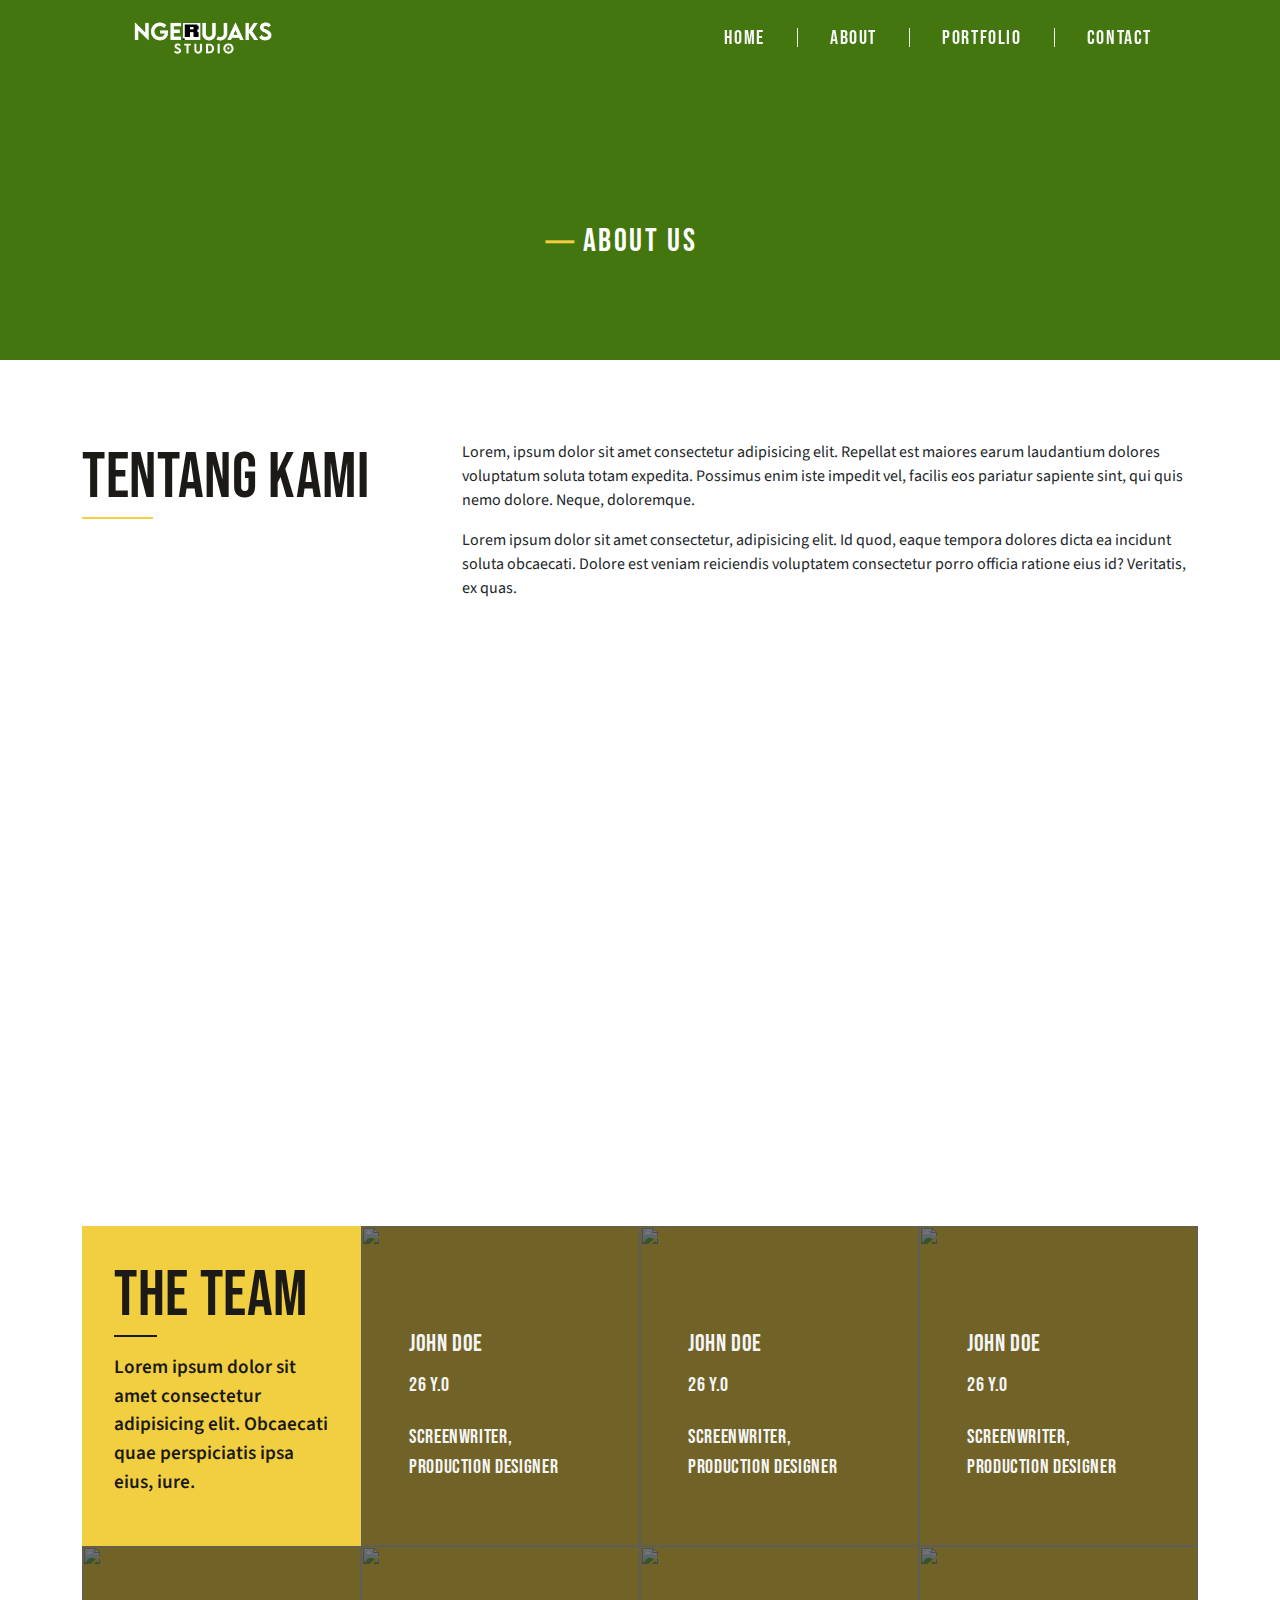
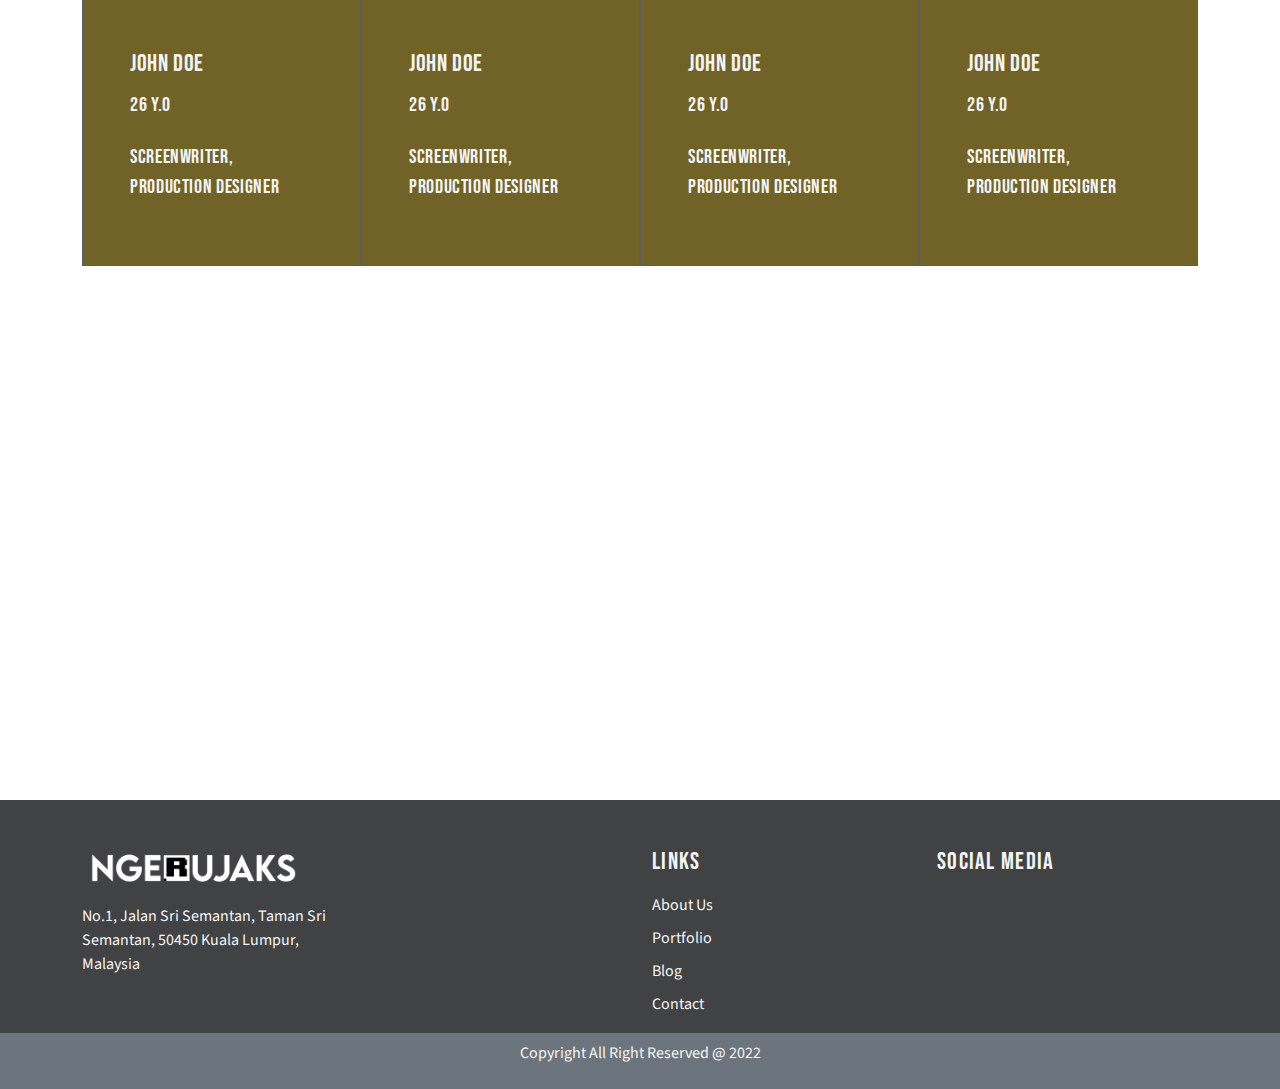
==== about.html @ 6cac967b "about HTML test" ====
<!doctype html>
<html lang="en">

<head>
  <!-- Required meta tags -->
  <meta charset="utf-8">
  <meta name="viewport" content="width=device-width, initial-scale=1">

  <!-- Bootstrap CSS -->
  <link rel="stylesheet" href="assets/library/bootstrap/css/bootstrap.min.css">

  <link rel="stylesheet" href="https://cdnjs.cloudflare.com/ajax/libs/font-awesome/6.1.1/css/all.min.css"
    integrity="sha512-KfkfwYDsLkIlwQp6LFnl8zNdLGxu9YAA1QvwINks4PhcElQSvqcyVLLD9aMhXd13uQjoXtEKNosOWaZqXgel0g=="
    crossorigin="anonymous" referrerpolicy="no-referrer" />

  <link rel="stylesheet" href="https://cdnjs.cloudflare.com/ajax/libs/animate.css/4.1.1/animate.min.css" />

  <link rel="stylesheet" href="assets/css/main.css">

  <title>About </title>
</head>

<body>

  <nav class="my-navbar">
    <div class="only-mobile"></div>
    <div class="brand">
      <a href="index.html">
        <img src="assets/img/ngrs-wide-w.png" alt="logo" class="brand-logo white-logo">
        <img src="assets/img/ngrs-wide-b.png" alt="logo" class="brand-logo black-logo">
      </a>
    </div>

    <ul class="nav-links" id="nav-links">
      <li class="nav-item active">
        <a href="index.html">Home</a>
      </li>
      <li class="divider"></li>
      <li class="nav-item">
        <a href="about.html">About</a>
      </li>
      <li class="divider"></li>
      <li class="nav-item">
        <a href="services.html">Portfolio</a>
      </li>
      <li class="divider"></li>
      <li class="nav-item">
        <a href="contact.html">Contact</a>
      </li>
    </ul>

    <a href="javascript:void()" class="toggle-btn" id="toggle-btn">
      <i class="fa-solid fa-bars"></i>
    </a>
  </nav>

  <header class="head"
    style="background-image: url('https://images.unsplash.com/photo-1603201667141-5a2d4c673378?ixlib=rb-1.2.1&ixid=MnwxMjA3fDB8MHxwaG90by1wYWdlfHx8fGVufDB8fHx8&auto=format&fit=crop&w=1496&q=80')">
    <div class="page-title">
      <h1>About us</h1>
    </div>
  </header>

  <main style="min-height: 200vh;">
    <section class="tentang martop-5">
      <div class="container">
        <div class="row">
          <div class="col-lg-4">
            <h2 class="section-title">
              Tentang Kami
            </h2>
          </div>
          <div class="col-lg-8">
            <div class="tentang-desc">
              <p>Lorem, ipsum dolor sit amet consectetur adipisicing elit. Repellat est maiores earum laudantium dolores
                voluptatum soluta totam expedita. Possimus enim iste impedit vel, facilis eos pariatur sapiente sint,
                qui
                quis nemo dolore. Neque, doloremque.</p>
              <p>Lorem ipsum dolor sit amet consectetur, adipisicing elit. Id quod, eaque tempora dolores dicta ea
                incidunt soluta obcaecati. Dolore est veniam reiciendis voluptatem consectetur porro officia ratione
                eius
                id? Veritatis, ex quas.</p>
            </div>
          </div>
        </div>
      </div>
    </section>

    <div class="img-divider"
      style="background-image: url('https://images.unsplash.com/photo-1600354026342-a96603baf9df?ixlib=rb-1.2.1&ixid=MnwxMjA3fDB8MHxwaG90by1wYWdlfHx8fGVufDB8fHx8&auto=format&fit=crop&w=1470&q=80');">
    </div>

    <section class="team">
      <div class="container">
        <div class="box-wrapper">
          <div class="single-box">
            <h2 class="section-title">
              The Team
            </h2>
            <div class="desc">
              <p>Lorem ipsum dolor sit amet consectetur adipisicing elit. Obcaecati quae perspiciatis ipsa eius, iure.
              </p>
            </div>
          </div>

          <div class="single-box">
            <img
              src="https://images.unsplash.com/photo-1506863530036-1efeddceb993?ixlib=rb-1.2.1&ixid=MnwxMjA3fDB8MHxwaG90by1wYWdlfHx8fGVufDB8fHx8&auto=format&fit=crop&w=1344&q=80"
              alt="" class="team-img">
            <div class="team-desc">
              <h3 class="team-name">
                John Doe
              </h3>
              <p class="age">
                26 Y.O
              </p>
              <p class="team-position">
                Screenwriter, Production Designer
              </p>
            </div>
          </div>
          <!--  -->
          <div class="single-box">
            <img
              src="https://images.unsplash.com/photo-1506863530036-1efeddceb993?ixlib=rb-1.2.1&ixid=MnwxMjA3fDB8MHxwaG90by1wYWdlfHx8fGVufDB8fHx8&auto=format&fit=crop&w=1344&q=80"
              alt="" class="team-img">
            <div class="team-desc">
              <h3 class="team-name">
                John Doe
              </h3>
              <p class="age">
                26 Y.O
              </p>
              <p class="team-position">
                Screenwriter, Production Designer
              </p>
            </div>
          </div>
          <!--  -->
          <div class="single-box">
            <img
              src="https://images.unsplash.com/photo-1506863530036-1efeddceb993?ixlib=rb-1.2.1&ixid=MnwxMjA3fDB8MHxwaG90by1wYWdlfHx8fGVufDB8fHx8&auto=format&fit=crop&w=1344&q=80"
              alt="" class="team-img">
            <div class="team-desc">
              <h3 class="team-name">
                John Doe
              </h3>
              <p class="age">
                26 Y.O
              </p>
              <p class="team-position">
                Screenwriter, Production Designer
              </p>
            </div>
          </div>
          <!--  -->
          <div class="single-box">
            <img
              src="https://images.unsplash.com/photo-1506863530036-1efeddceb993?ixlib=rb-1.2.1&ixid=MnwxMjA3fDB8MHxwaG90by1wYWdlfHx8fGVufDB8fHx8&auto=format&fit=crop&w=1344&q=80"
              alt="" class="team-img">
            <div class="team-desc">
              <h3 class="team-name">
                John Doe
              </h3>
              <p class="age">
                26 Y.O
              </p>
              <p class="team-position">
                Screenwriter, Production Designer
              </p>
            </div>
          </div>
          <!--  -->
          <div class="single-box">
            <img
              src="https://images.unsplash.com/photo-1506863530036-1efeddceb993?ixlib=rb-1.2.1&ixid=MnwxMjA3fDB8MHxwaG90by1wYWdlfHx8fGVufDB8fHx8&auto=format&fit=crop&w=1344&q=80"
              alt="" class="team-img">
            <div class="team-desc">
              <h3 class="team-name">
                John Doe
              </h3>
              <p class="age">
                26 Y.O
              </p>
              <p class="team-position">
                Screenwriter, Production Designer
              </p>
            </div>
          </div>
          <!--  -->
          <div class="single-box">
            <img
              src="https://images.unsplash.com/photo-1506863530036-1efeddceb993?ixlib=rb-1.2.1&ixid=MnwxMjA3fDB8MHxwaG90by1wYWdlfHx8fGVufDB8fHx8&auto=format&fit=crop&w=1344&q=80"
              alt="" class="team-img">
            <div class="team-desc">
              <h3 class="team-name">
                John Doe
              </h3>
              <p class="age">
                26 Y.O
              </p>
              <p class="team-position">
                Screenwriter, Production Designer
              </p>
            </div>
          </div>
          <!--  -->
          <div class="single-box">
            <img
              src="https://images.unsplash.com/photo-1506863530036-1efeddceb993?ixlib=rb-1.2.1&ixid=MnwxMjA3fDB8MHxwaG90by1wYWdlfHx8fGVufDB8fHx8&auto=format&fit=crop&w=1344&q=80"
              alt="" class="team-img">
            <div class="team-desc">
              <h3 class="team-name">
                John Doe
              </h3>
              <p class="age">
                26 Y.O
              </p>
              <p class="team-position">
                Screenwriter, Production Designer
              </p>
            </div>
          </div>
          <!--  -->

        </div>
      </div>
    </section>

  </main>

  <footer class="martop-10">
    <div class="container">
      <div class="row">
        <div class="col-lg-3">
          <div class="brand">
            <a href="javascript:void()">
              <img src="assets/img/logo-wide-w.png" alt="" class="brand-logo">
            </a>
            <div class="address">
              <p>
                <span>No.1, Jalan Sri Semantan,</span>
                <span>Taman Sri Semantan,</span>
                <span>50450 Kuala Lumpur,</span>
                <span>Malaysia</span>
              </p>
            </div>
          </div>
        </div>
        <div class="col-lg-3"></div>
        <div class="col-lg-3 my-5 my-md-3 my-lg-0">
          <h4 class="footer-title">
            LINKS
          </h4>
          <ul class="footer-list">
            <li>
              <a href="javascript:void()">
                About Us
              </a>
            </li>
            <li>
              <a href="javascript:void()">
                Portfolio
              </a>
            </li>
            <li>
              <a href="javascript:void()">
                Blog
              </a>
            </li>
            <li>
              <a href="javascript:void()">
                Contact
              </a>
            </li>
          </ul>
        </div>
        <div class="col-lg-3">
          <h4 class="footer-title">
            SOCIAL MEDIA
          </h4>
          <div class="sosmed-wrapper">
            <a href="javascript:void()">
              <i class="fa-brands fa-facebook-f"></i>
            </a>
            <a href="javascript:void()">
              <i class="fa-brands fa-twitter"></i>
            </a>
            <a href="javascript:void()">
              <i class="fa-brands fa-instagram"></i>
            </a>
            <a href="javascript:void()">
              <i class="fa-brands fa-youtube"></i>
            </a>
          </div>

        </div>
      </div>
    </div>
  </footer>
  <div class="d-flex justify-content-center align-items-center py-2 bg-secondary">
    <p class="text-center text-kayawhite">
      Copyright All Right Reserved @ 2022
    </p>
  </div>

  <script src="https://code.jquery.com/jquery-3.6.0.min.js"
    integrity="sha256-/xUj+3OJU5yExlq6GSYGSHk7tPXikynS7ogEvDej/m4=" crossorigin="anonymous"></script>

  <script src="assets/library/bootstrap/js/bootstrap.bundle.min.js"></script>


  <script src="assets/js/script.js"></script>

</body>

</html>
---- assets/css/main.css ----
@import url("https://fonts.googleapis.com/css2?family=Bebas+Neue&family=Source+Sans+Pro:wght@300;400;600&display=swap");
body {
  padding: 0;
  margin: 0;
  -webkit-box-sizing: border-box;
          box-sizing: border-box;
  font-family: 'Source Sans Pro', sans-serif;
  overflow-x: hidden;
}

nav.my-navbar {
  position: fixed;
  top: 0;
  left: 0;
  z-index: 99;
  display: -webkit-box;
  display: -ms-flexbox;
  display: flex;
  -webkit-box-pack: justify;
      -ms-flex-pack: justify;
          justify-content: space-between;
  -webkit-box-align: center;
      -ms-flex-align: center;
          align-items: center;
  height: 4.6875rem;
  width: 100%;
  -webkit-transition: all 0.5s ease-in-out;
  transition: all 0.5s ease-in-out;
  padding: 1rem 4rem;
}

@media only screen and (min-width: 1200px) {
  nav.my-navbar {
    padding: 1rem 8rem;
  }
}

@media screen and (max-width: 768px) {
  nav.my-navbar {
    padding: 1rem 1rem;
  }
}

nav.my-navbar a {
  font-family: "Bebas Neue", cursive;
  text-decoration: none;
}

nav.my-navbar .only-mobile {
  display: none;
}

@media screen and (max-width: 768px) {
  nav.my-navbar .only-mobile {
    display: block;
    width: 10%;
    height: 100%;
  }
}

nav.my-navbar .brand {
  height: 2.5rem;
  width: 30%;
}

nav.my-navbar .brand .black-logo {
  display: none;
}

nav.my-navbar .brand .white-logo {
  display: block;
}

@media screen and (max-width: 768px) {
  nav.my-navbar .brand {
    height: 2rem;
    width: 80%;
  }
  nav.my-navbar .brand img {
    margin: 0 auto;
  }
}

nav.my-navbar .brand img {
  text-align: center;
  height: 100%;
}

nav.my-navbar .nav-links {
  margin-top: 1rem;
  width: 70%;
  height: 2.5rem;
  display: -webkit-box;
  display: -ms-flexbox;
  display: flex;
  -webkit-box-pack: end;
      -ms-flex-pack: end;
          justify-content: flex-end;
  -webkit-box-align: center;
      -ms-flex-align: center;
          align-items: center;
  gap: 2rem;
  font-size: 1.25rem;
  letter-spacing: .1rem;
  -webkit-transition: all 0.3s ease-in-out;
  transition: all 0.3s ease-in-out;
}

@media screen and (max-width: 768px) {
  nav.my-navbar .nav-links {
    margin-top: 0;
    position: absolute;
    top: 4.6875rem;
    right: -100%;
    width: 100%;
    height: calc(100vh - 4.6875rem);
    -webkit-box-orient: vertical;
    -webkit-box-direction: normal;
        -ms-flex-direction: column;
            flex-direction: column;
    -webkit-box-pack: center;
        -ms-flex-pack: center;
            justify-content: center;
    gap: 4rem;
  }
  nav.my-navbar .nav-links li.divider {
    display: none;
  }
}

@media only screen and (max-width: 768px) and (orientation: landscape) {
  nav.my-navbar .nav-links {
    -webkit-box-pack: center;
        -ms-flex-pack: center;
            justify-content: center;
    gap: .2rem;
  }
}

nav.my-navbar .nav-links li {
  list-style: none;
}

nav.my-navbar .nav-links li.divider {
  height: 1.2rem;
  width: 1.2px;
  background-color: #F5F5F5;
  vertical-align: middle;
}

nav.my-navbar .nav-links .nav-item {
  position: relative;
}

nav.my-navbar .nav-links .nav-item a {
  text-transform: uppercase;
  color: #F5F5F5;
}

nav.my-navbar .nav-links.show-links {
  right: 0;
  background: rgba(255, 255, 255, 0.5);
  background-blend-mode: soft-light;
  -webkit-backdrop-filter: blur(80px);
          backdrop-filter: blur(80px);
  /* Note: backdrop-filter has minimal browser support */
  border-radius: 1rem;
}

nav.my-navbar .nav-links.show-links .nav-item a {
  color: #1B1A17;
}

nav.my-navbar .toggle-btn {
  width: 10%;
  font-size: 1rem;
  color: #F5F5F5;
  display: none;
}

@media screen and (max-width: 768px) {
  nav.my-navbar .toggle-btn {
    display: block;
  }
}

nav.my-navbar.sticky {
  background: #F5F5F5;
  padding: 1rem 6rem;
}

nav.my-navbar.sticky .brand .white-logo {
  display: none;
}

nav.my-navbar.sticky .brand .black-logo {
  display: block;
}

@media only screen and (min-width: 1200px) {
  nav.my-navbar.sticky {
    padding: 1rem 10rem;
  }
}

@media screen and (max-width: 768px) {
  nav.my-navbar.sticky {
    padding: 1rem 1.2rem;
  }
}

nav.my-navbar.sticky .nav-links li.divider {
  background-color: #404244;
}

nav.my-navbar.sticky .nav-links .nav-item a {
  color: #1B1A17;
}

nav.my-navbar.sticky .nav-links.show-links {
  background: #404244;
  border-radius: 0;
}

nav.my-navbar.sticky .nav-links.show-links .nav-item a {
  color: #F5F5F5;
}

nav.my-navbar.sticky .toggle-btn {
  color: #1B1A17;
}

.blank-button {
  color: #F5F5F5;
  text-decoration: none;
  border: 1px solid #F5F5F5;
  padding: .5rem 1rem;
  font-family: "Bebas Neue", cursive;
  letter-spacing: 0.06em;
  -webkit-transition: all 0.3s ease-in-out;
  transition: all 0.3s ease-in-out;
}

@media only screen and (min-width: 768px) {
  .blank-button {
    font-size: 1.3rem;
    padding: .5rem 1.5rem;
  }
}

@media only screen and (min-width: 1200px) {
  .blank-button {
    font-size: 1.5rem;
    padding: .75rem 2rem;
  }
}

.blank-button:hover {
  color: #1B1A17;
  border: 1px solid #F2CF40;
  background: #F2CF40;
}

.section-title {
  font-family: "Bebas Neue", cursive;
  font-size: 2.1rem;
  color: #1B1A17;
  letter-spacing: 0.01em;
  text-transform: uppercase;
  margin-bottom: 2rem;
}

@media only screen and (min-width: 768px) {
  .section-title {
    font-size: 3rem;
    margin-bottom: 3rem;
  }
}

@media only screen and (min-width: 1200px) {
  .section-title {
    font-size: 4rem;
    margin-bottom: 4rem;
  }
}

.section-title::after {
  content: '';
  display: block;
  width: calc(100% * 0.2);
  height: 2px;
  background: #F2CF40;
}

.form-group .form-control,
.form-group .form-select {
  border-radius: 0;
}

.form-group .form-select:focus,
.form-group .form-control:focus {
  border-color: rgba(242, 207, 64, 0.7);
  -webkit-box-shadow: 0 0 0 0.2rem rgba(242, 207, 64, 0.25);
          box-shadow: 0 0 0 0.2rem rgba(242, 207, 64, 0.25);
}

.form-group label {
  font-family: 'Source Sans Pro';
  font-style: normal;
  font-weight: 700;
  font-size: 16px;
  line-height: 20px;
  color: #1B1A17;
}

.main-button {
  color: #1B1A17;
  text-decoration: none;
  border: 0;
  padding: .5rem 1rem;
  font-family: "Bebas Neue", cursive;
  letter-spacing: 0.06em;
  background: #F2CF40;
  -webkit-transition: all 0.3s ease-in-out;
  transition: all 0.3s ease-in-out;
}

@media only screen and (min-width: 768px) {
  .main-button {
    font-size: 1.3rem;
    padding: .5rem 1.5rem;
  }
}

@media only screen and (min-width: 1200px) {
  .main-button {
    font-size: 1.5rem;
    padding: .75rem 2rem;
  }
}

.main-button:hover {
  color: #F2CF40;
  background: #404244;
}

footer {
  background: #404244;
  padding: 1.5rem .5rem 1.5rem .5rem;
  color: #F5F5F5;
}

@media only screen and (min-width: 768px) {
  footer {
    padding: 3rem 1rem 0 1rem;
  }
}

footer .brand img {
  height: 2.5rem;
}

footer .address {
  margin-top: 1rem;
}

footer .footer-title {
  font-family: "Bebas Neue", cursive;
  letter-spacing: .08rem;
  font-size: 1.5rem;
  margin-bottom: 1rem;
}

footer .footer-list {
  padding: 0;
}

footer .footer-list li {
  list-style: none;
  margin-bottom: .5rem;
}

footer .footer-list li a {
  color: #F5F5F5;
  text-decoration: none;
}

footer .footer-list li a:hover {
  color: #F2CF40;
}

footer .footer-list li a:hover::after {
  opacity: 1;
}

footer .footer-list li a::after {
  content: '';
  display: block;
  width: 1rem;
  height: 1px;
  background: #F5F5F5;
  opacity: 0;
}

footer .sosmed-wrapper {
  display: -webkit-box;
  display: -ms-flexbox;
  display: flex;
  -webkit-box-pack: justify;
      -ms-flex-pack: justify;
          justify-content: space-between;
  width: 50%;
  font-size: 1.125rem;
}

@media only screen and (min-width: 768px) {
  footer .sosmed-wrapper {
    font-size: 1.5rem;
  }
}

footer .sosmed-wrapper a {
  color: #F5F5F5;
}

.text-kayawhite {
  color: #F5F5F5;
}

.delay1s {
  -webkit-animation-delay: 1s;
          animation-delay: 1s;
}

.delay-animation-title {
  -webkit-animation-delay: 1s;
          animation-delay: 1s;
}

.delay-animation-sub-title {
  -webkit-animation-delay: 1.8s;
          animation-delay: 1.8s;
}

.delay-animation-desc {
  -webkit-animation-delay: 1.8s;
          animation-delay: 1.8s;
}

.delay-animation-btn {
  -webkit-animation-delay: 1.8s;
          animation-delay: 1.8s;
}

.martop-1 {
  margin-top: 1rem;
}

.martop-5 {
  margin-top: 5rem;
}

.martop-10 {
  margin-top: 10rem;
}

header.home {
  height: 100vh;
  width: 100%;
}

header.home .owl-carousel {
  height: 100vh;
  width: 100%;
}

header.home .owl-carousel .item {
  height: 100vh;
  width: 100%;
}

header.home .owl-carousel .item .content {
  height: 100%;
  width: 100%;
}

header.home .owl-carousel .item .content img {
  height: 100%;
  width: 100%;
  -o-object-fit: cover;
     object-fit: cover;
  -o-object-position: center;
     object-position: center;
  position: absolute;
  top: 0;
  left: 0;
  z-index: 1;
}

header.home .owl-carousel .item .content .overlay {
  height: 100%;
  width: 100%;
  background-color: rgba(0, 0, 0, 0.6);
  position: absolute;
  top: 0;
  left: 0;
  z-index: 2;
}

header.home .owl-carousel .item .content .content-inner {
  position: relative;
  z-index: 3;
  color: #F5F5F5;
  height: 100%;
  width: 100%;
  display: -webkit-box;
  display: -ms-flexbox;
  display: flex;
  -webkit-box-orient: vertical;
  -webkit-box-direction: normal;
      -ms-flex-direction: column;
          flex-direction: column;
  -webkit-box-pack: center;
      -ms-flex-pack: center;
          justify-content: center;
  padding: 0 1rem;
}

header.home .owl-carousel .item .content .content-inner .title,
header.home .owl-carousel .item .content .content-inner .sub-title {
  font-family: "Bebas Neue", cursive;
  font-style: normal;
  font-weight: 400;
}

header.home .owl-carousel .item .content .content-inner .title {
  font-size: 1.6rem;
  /* identical to box height */
  letter-spacing: 0.04em;
}

header.home .owl-carousel .item .content .content-inner .sub-title {
  margin-top: .5rem;
  font-size: 1.2rem;
  letter-spacing: 0.08em;
}

header.home .owl-carousel .item .content .content-inner .desc {
  margin-top: .5rem;
  font-size: .8rem;
}

header.home .owl-carousel .item .content .content-inner .btn-wrapper {
  margin-top: 2rem;
}

main section.latest-work .grid-container {
  display: -ms-grid;
  display: grid;
}

main section.latest-work .grid-container .grid-item {
  width: 100%;
  height: 60vh;
  background: #404244;
  position: relative;
  overflow: hidden;
}

main section.latest-work .grid-container .grid-item .bg-item {
  height: 100%;
  width: 100%;
  -o-object-fit: cover;
     object-fit: cover;
  -o-object-position: center;
     object-position: center;
  -webkit-transition: all 0.5s ease-in-out;
  transition: all 0.5s ease-in-out;
}

main section.latest-work .grid-container .grid-item .item-desc {
  position: absolute;
  top: 0;
  left: 0;
  height: 100%;
  width: 100%;
  background-color: rgba(0, 0, 0, 0.6);
  color: #F5F5F5;
  display: -webkit-box;
  display: -ms-flexbox;
  display: flex;
  -webkit-box-orient: vertical;
  -webkit-box-direction: normal;
      -ms-flex-direction: column;
          flex-direction: column;
  -webkit-box-pack: center;
      -ms-flex-pack: center;
          justify-content: center;
  -webkit-box-align: center;
      -ms-flex-align: center;
          align-items: center;
  opacity: 0;
  -webkit-transition: all 0.3s ease-in-out;
  transition: all 0.3s ease-in-out;
}

main section.latest-work .grid-container .grid-item .item-desc .title {
  font-family: "Bebas Neue", cursive;
  letter-spacing: 0.06em;
  font-size: 2rem;
}

main section.latest-work .grid-container .grid-item .item-desc .sub-title {
  margin-top: .5rem;
  font-size: 1.5rem;
}

main section.latest-work .grid-container .grid-item .item-desc .btn-wrapper {
  margin-top: 2rem;
}

main section.latest-work .grid-container .grid-item:hover .bg-item {
  -webkit-transform: scale(1.1);
          transform: scale(1.1);
}

main section.latest-work .grid-container .grid-item:hover .item-desc {
  opacity: 1;
}

main section.contact-us {
  position: relative;
  padding-top: 4rem;
  padding-bottom: 4rem;
}

main section.contact-us::before {
  content: '';
  position: absolute;
  top: 0;
  right: 0;
  width: 20%;
  height: 100%;
  background-color: #F2CF40;
  z-index: -1;
}

main section.contact-us .contact-form,
main section.contact-us .contact-info {
  border-radius: .5rem;
  padding: .5rem;
  height: 100%;
}

main section.contact-us .contact-form {
  border: 1px solid #1B1A17;
  background: rgba(245, 245, 245, 0.2);
  -webkit-backdrop-filter: blur(20px);
          backdrop-filter: blur(20px);
}

main section.contact-us .contact-info {
  background: #404244;
  color: #F5F5F5;
  display: -webkit-box;
  display: -ms-flexbox;
  display: flex;
  -webkit-box-orient: vertical;
  -webkit-box-direction: normal;
      -ms-flex-direction: column;
          flex-direction: column;
  -webkit-box-pack: justify;
      -ms-flex-pack: justify;
          justify-content: space-between;
  -webkit-box-align: start;
      -ms-flex-align: start;
          align-items: flex-start;
}

main section.contact-us .contact-info .title {
  font-family: "Bebas Neue", cursive;
  font-size: 1.5rem;
  letter-spacing: 0.015em;
}

main section.contact-us .contact-info .info-item {
  display: -webkit-box;
  display: -ms-flexbox;
  display: flex;
  -webkit-box-align: start;
      -ms-flex-align: start;
          align-items: flex-start;
  width: 100%;
  gap: .5rem;
}

main section.contact-us .contact-info .info-item .icon {
  font-size: 1.5rem;
  width: 10%;
}

main section.contact-us .contact-info .info-item .content {
  width: 90%;
  font-size: .75rem;
}

@media only screen and (min-width: 768px) {
  header.home .owl-carousel .item .content .content-inner {
    padding: 0 2rem;
  }
  header.home .owl-carousel .item .content .content-inner .title {
    font-size: 2rem;
    /* identical to box height */
    letter-spacing: 0.04em;
  }
  header.home .owl-carousel .item .content .content-inner .sub-title {
    margin-top: .5rem;
    font-size: 1.6rem;
    letter-spacing: 0.08em;
  }
  header.home .owl-carousel .item .content .content-inner .desc {
    font-size: 1rem;
    width: 60%;
  }
  main section.latest-work .grid-container {
    display: -ms-grid;
    display: grid;
    -ms-grid-columns: (1fr)[2];
        grid-template-columns: repeat(2, 1fr);
  }
  main section.latest-work .grid-container .grid-item {
    width: 100%;
    height: 50vh;
  }
  main section.latest-work .grid-container .grid-item .item-desc .title {
    font-size: 2rem;
  }
  main section.latest-work .grid-container .grid-item .item-desc .sub-title {
    margin-top: .5rem;
    font-size: 1.5rem;
  }
  main section.latest-work .grid-container .grid-item .item-desc .btn-wrapper {
    margin-top: 3rem;
  }
  main section.contact-us {
    padding-top: 8rem;
    padding-bottom: 8rem;
  }
  main section.contact-us::before {
    width: 40%;
  }
  main section.contact-us .contact-form,
  main section.contact-us .contact-info {
    padding: 2rem;
  }
  main section.contact-us .contact-info .title {
    font-size: 2rem;
    letter-spacing: 0.015em;
  }
  main section.contact-us .contact-info .info-item {
    display: -webkit-box;
    display: -ms-flexbox;
    display: flex;
    -webkit-box-align: start;
        -ms-flex-align: start;
            align-items: flex-start;
    gap: .5rem;
  }
  main section.contact-us .contact-info .info-item .icon {
    font-size: 2rem;
    width: 10%;
  }
  main section.contact-us .contact-info .info-item .content {
    width: 90%;
    font-size: 1.25rem;
  }
}

@media only screen and (min-width: 992px) {
  header.home .owl-carousel .item .content .content-inner {
    padding: 0 5rem;
  }
  header.home .owl-carousel .item .content .content-inner .title {
    font-size: 2.4rem;
    /* identical to box height */
    letter-spacing: 0.04em;
  }
  header.home .owl-carousel .item .content .content-inner .sub-title {
    margin-top: .5rem;
    font-size: 1.8rem;
    letter-spacing: 0.08em;
  }
  header.home .owl-carousel .item .content .content-inner .desc {
    font-size: 1.1rem;
    width: 60%;
  }
}

@media only screen and (min-width: 1200px) {
  header.home .owl-carousel .item .content .content-inner {
    padding: 0 10rem;
  }
  header.home .owl-carousel .item .content .content-inner .title {
    font-size: 3rem;
    /* identical to box height */
    letter-spacing: 0.04em;
  }
  header.home .owl-carousel .item .content .content-inner .sub-title {
    margin-top: .5rem;
    font-size: 2rem;
    letter-spacing: 0.08em;
  }
  header.home .owl-carousel .item .content .content-inner .desc {
    font-size: 1.25rem;
    letter-spacing: 0.02em;
    width: 60%;
  }
}

header.head {
  width: 100%;
  height: 40vh;
  background: chartreuse;
  position: relative;
  background-size: cover;
  background-position: center center;
  background-repeat: no-repeat;
}

header.head .page-title {
  width: 100%;
  height: 100%;
  position: relative;
  background: rgba(27, 26, 23, 0.6);
}

header.head .page-title h1 {
  color: white;
  font-size: 2rem;
  font-family: "Bebas Neue", cursive;
  font-weight: 400;
  text-transform: uppercase;
  position: absolute;
  bottom: 20%;
  left: 50%;
  -webkit-transform: translate(-50%, -50%);
          transform: translate(-50%, -50%);
  /* identical to box height */
  letter-spacing: 0.08em;
}

header.head .page-title h1::before {
  content: '';
  position: absolute;
  top: 50%;
  left: -20%;
  -webkit-transform: translate(-50%, -50%);
          transform: translate(-50%, -50%);
  width: 25%;
  height: 3px;
  background: #F2CF40;
  z-index: -1;
}

.img-divider {
  margin: 5rem 0;
  height: 50vh;
  width: 100%;
  background-size: cover;
  background-position: center center;
  background-repeat: no-repeat;
  position: relative;
  z-index: -1;
}

section.team {
  width: 100%;
}

section.team .box-wrapper {
  display: -ms-grid;
  display: grid;
}

section.team .box-wrapper .single-box {
  background: #F2CF40;
  width: 100%;
  height: 400px;
  padding: 2rem;
  position: relative;
}

section.team .box-wrapper .single-box .section-title {
  margin-bottom: 1rem;
}

section.team .box-wrapper .single-box .section-title::after {
  background: #1B1A17;
}

section.team .box-wrapper .single-box .desc p {
  font-size: 1.2rem;
  line-height: 1.5;
  font-weight: 600;
  color: #1B1A17;
}

section.team .box-wrapper .single-box img.team-img {
  position: absolute;
  top: 0;
  left: 0;
  width: 100%;
  height: 100%;
  -o-object-fit: cover;
     object-fit: cover;
  -o-object-position: center;
     object-position: center;
}

section.team .box-wrapper .single-box .team-desc {
  position: absolute;
  top: 0;
  left: 0;
  width: 100%;
  height: 100%;
  color: #F5F5F5;
  display: -webkit-box;
  display: -ms-flexbox;
  display: flex;
  -webkit-box-orient: vertical;
  -webkit-box-direction: normal;
      -ms-flex-direction: column;
          flex-direction: column;
  -webkit-box-pack: end;
      -ms-flex-pack: end;
          justify-content: flex-end;
  padding: 3rem;
  font-family: "Bebas Neue", cursive;
  letter-spacing: 0.04em;
  background: rgba(27, 26, 23, 0.6);
}

section.team .box-wrapper .single-box .team-desc .team-name {
  font-size: 1.5rem;
}

section.team .box-wrapper .single-box .team-desc .age {
  margin-top: .2rem;
  font-size: 1.25rem;
}

section.team .box-wrapper .single-box .team-desc .team-position {
  margin-top: .4rem;
  font-size: 1.25rem;
}

@media only screen and (min-width: 768px) {
  section.team {
    width: 100%;
  }
  section.team .box-wrapper {
    display: -ms-grid;
    display: grid;
    -ms-grid-columns: (1fr)[2];
        grid-template-columns: repeat(2, 1fr);
  }
}

@media only screen and (min-width: 992px) {
  section.team {
    width: 100%;
  }
  section.team .box-wrapper {
    display: -ms-grid;
    display: grid;
    -ms-grid-columns: (1fr)[3];
        grid-template-columns: repeat(3, 1fr);
  }
  section.team .box-wrapper .single-box {
    height: 350px;
  }
}

@media only screen and (min-width: 1200px) {
  section.team {
    width: 100%;
  }
  section.team .box-wrapper {
    display: -ms-grid;
    display: grid;
    -ms-grid-columns: (1fr)[4];
        grid-template-columns: repeat(4, 1fr);
  }
  section.team .box-wrapper .single-box {
    height: 320px;
  }
}
/*# sourceMappingURL=main.css.map */
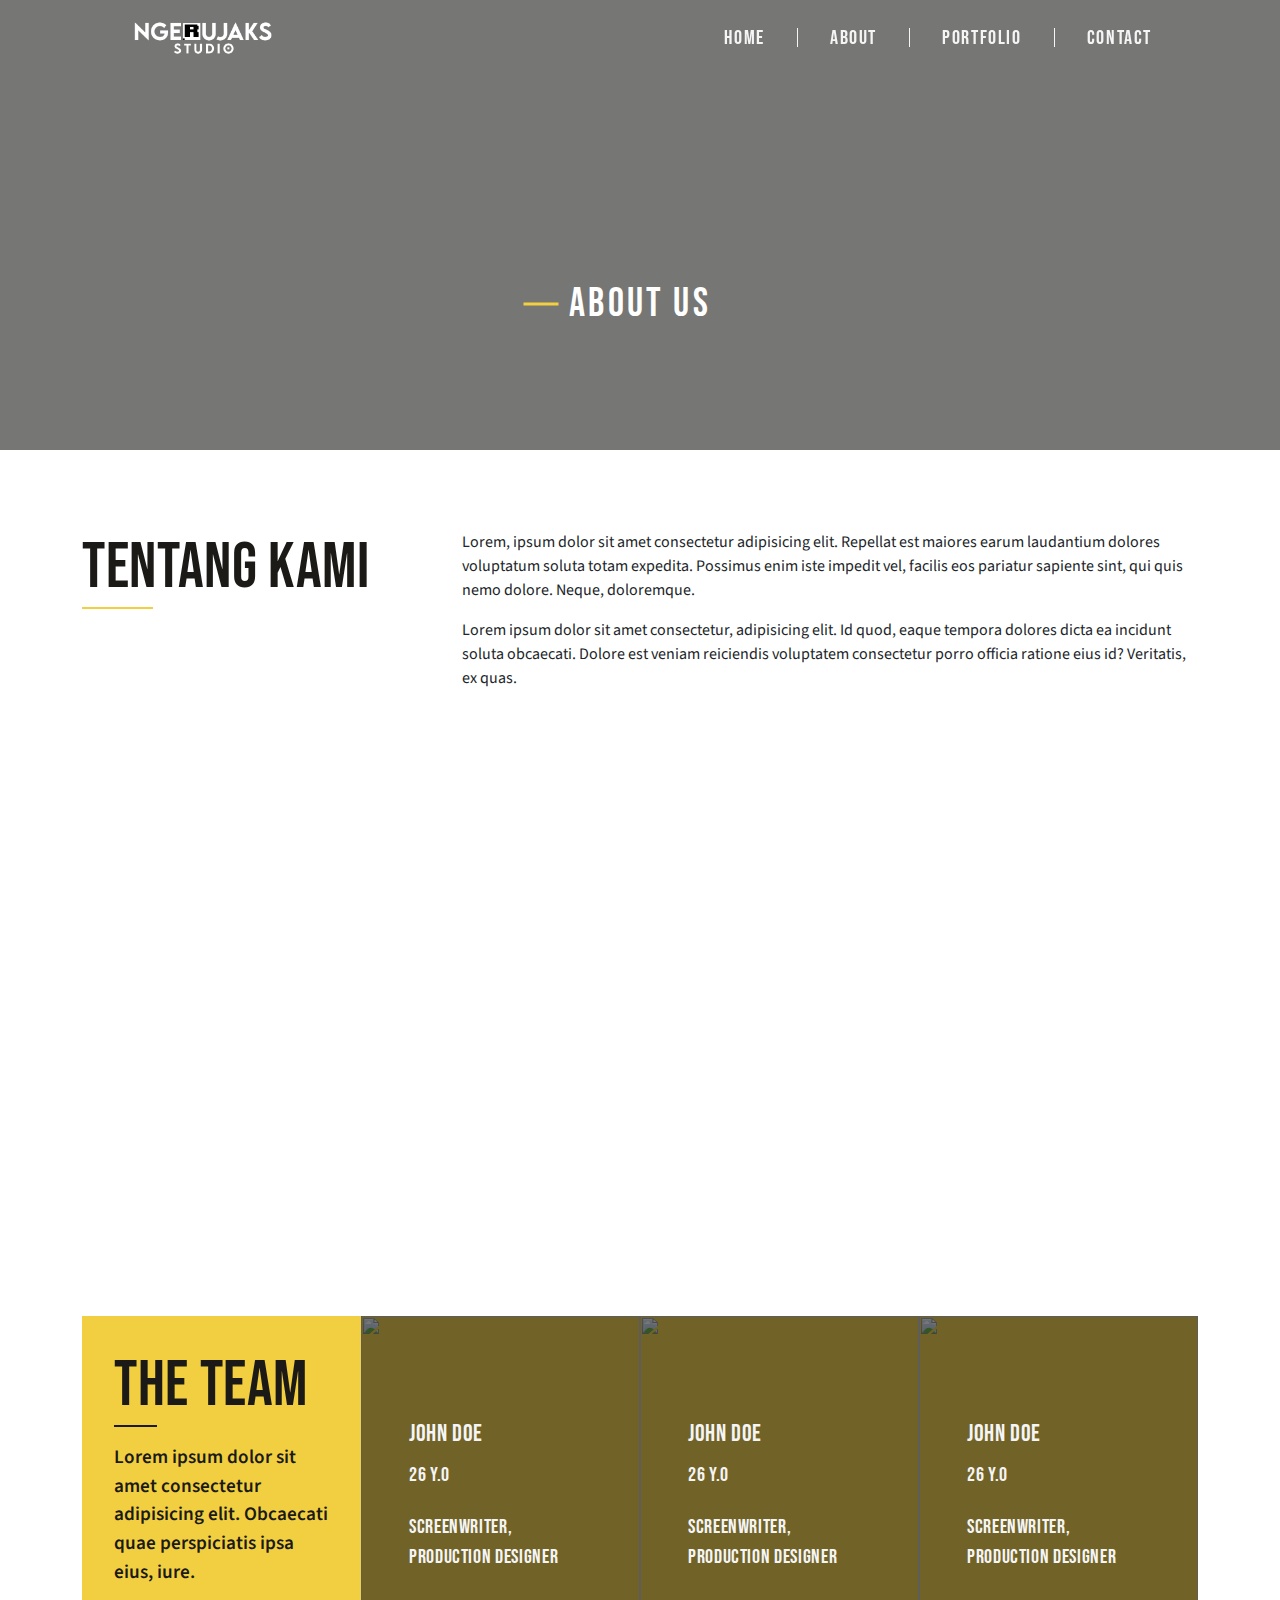
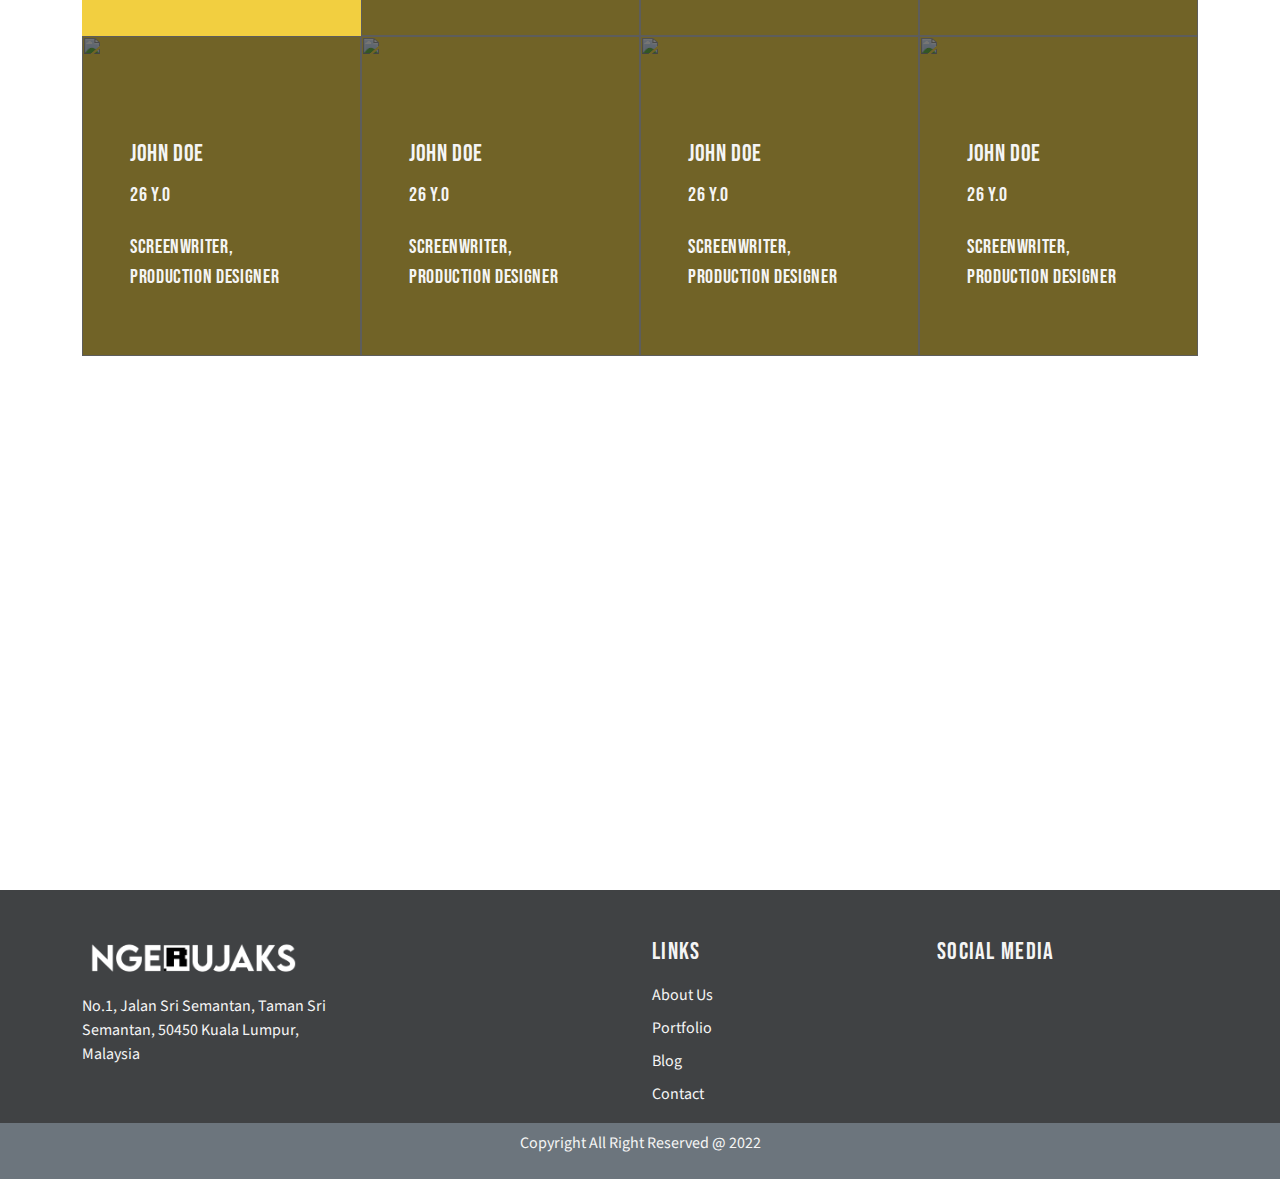
==== commit ea576b62: "test hide-show navbar" ====
--- a/about.html
+++ b/about.html
@@ -22,7 +22,7 @@
 
 <body>
 
-  <nav class="my-navbar">
+  <nav class="autohide my-navbar">
     <div class="only-mobile"></div>
     <div class="brand">
       <a href="index.html">
--- a/assets/css/main.css
+++ b/assets/css/main.css
@@ -464,6 +464,20 @@
   margin-top: 10rem;
 }
 
+.hide-navbar {
+  -webkit-transform: translateY(-100%);
+          transform: translateY(-100%);
+  -webkit-transition: all 0.3s ease-in-out;
+  transition: all 0.3s ease-in-out;
+}
+
+.show-navbar {
+  -webkit-transform: translateY(0);
+          transform: translateY(0);
+  -webkit-transition: all 0.3s ease-in-out;
+  transition: all 0.3s ease-in-out;
+}
+
 header.home {
   height: 100vh;
   width: 100%;
@@ -820,7 +834,6 @@
 header.head {
   width: 100%;
   height: 40vh;
-  background: chartreuse;
   position: relative;
   background-size: cover;
   background-position: center center;
@@ -967,6 +980,12 @@
 }
 
 @media only screen and (min-width: 992px) {
+  header.head {
+    height: 50vh;
+  }
+  header.head .page-title h1 {
+    font-size: 2.5rem;
+  }
   section.team {
     width: 100%;
   }
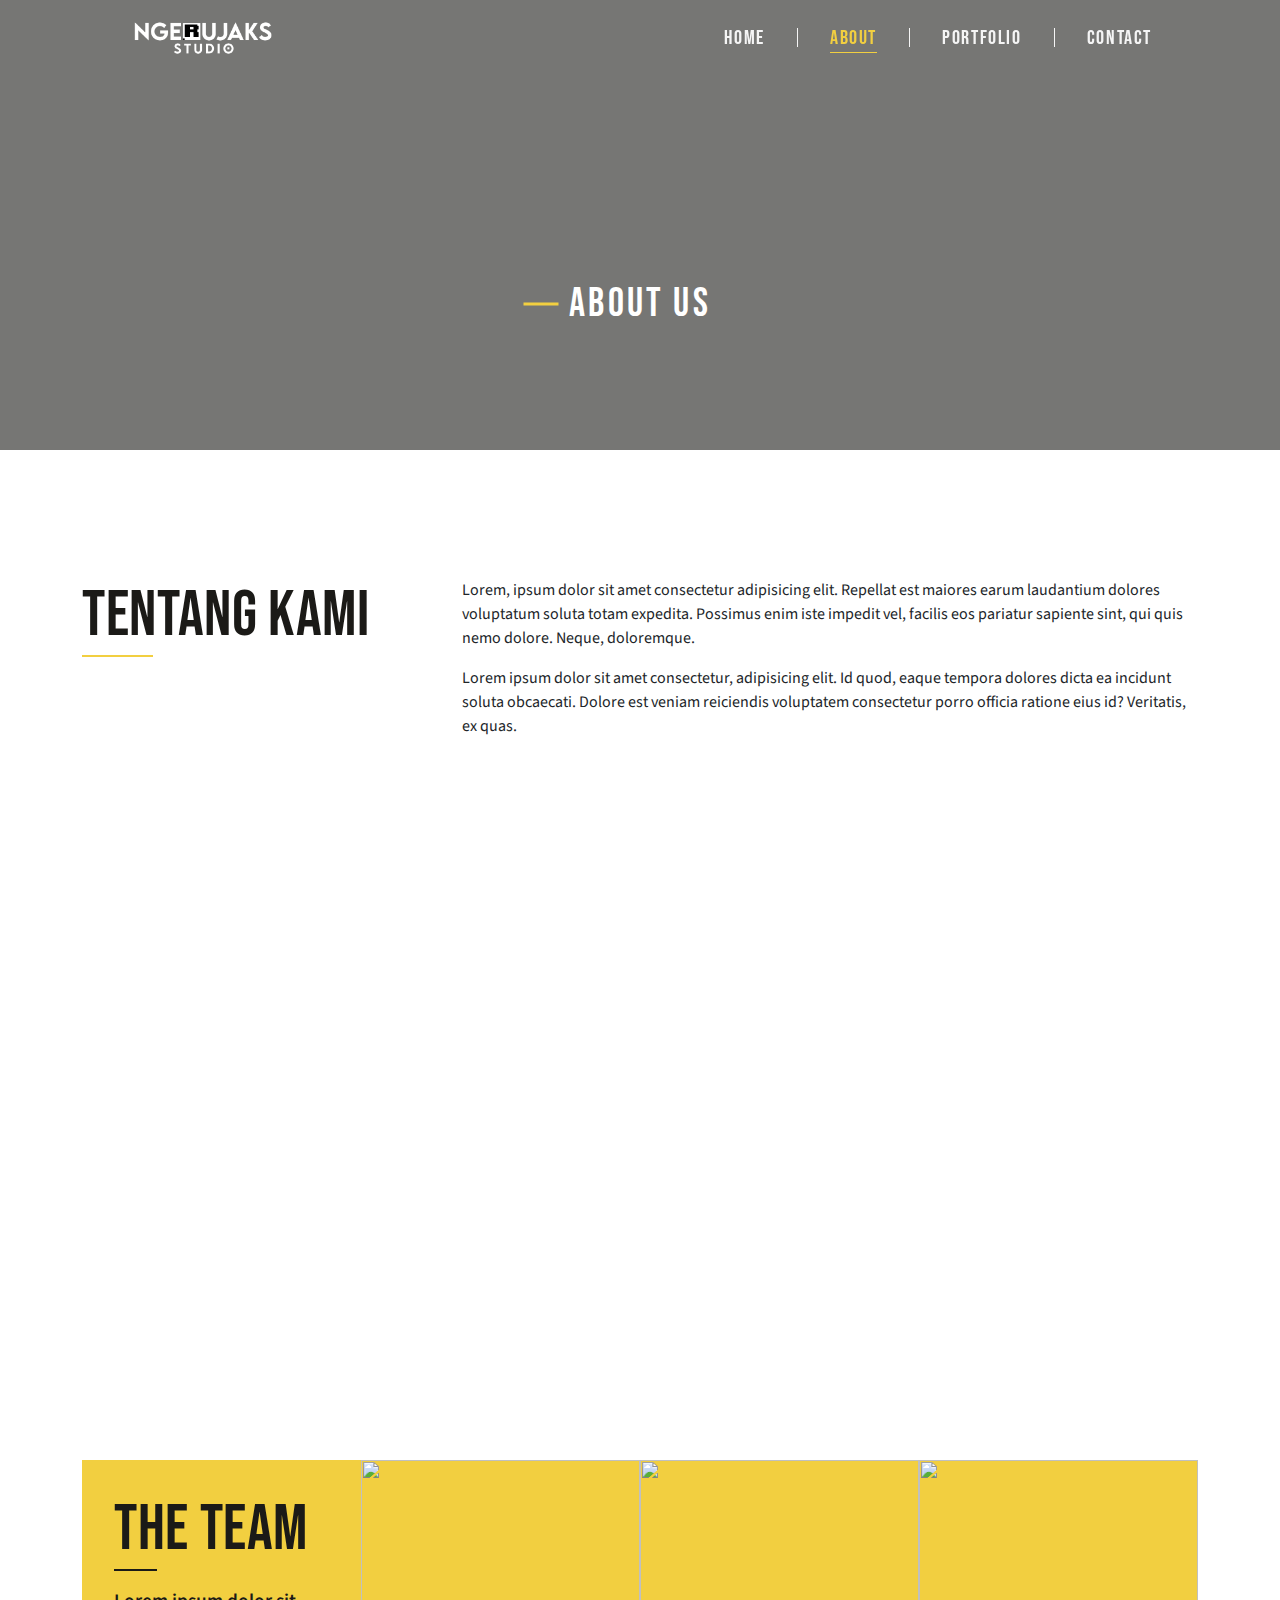
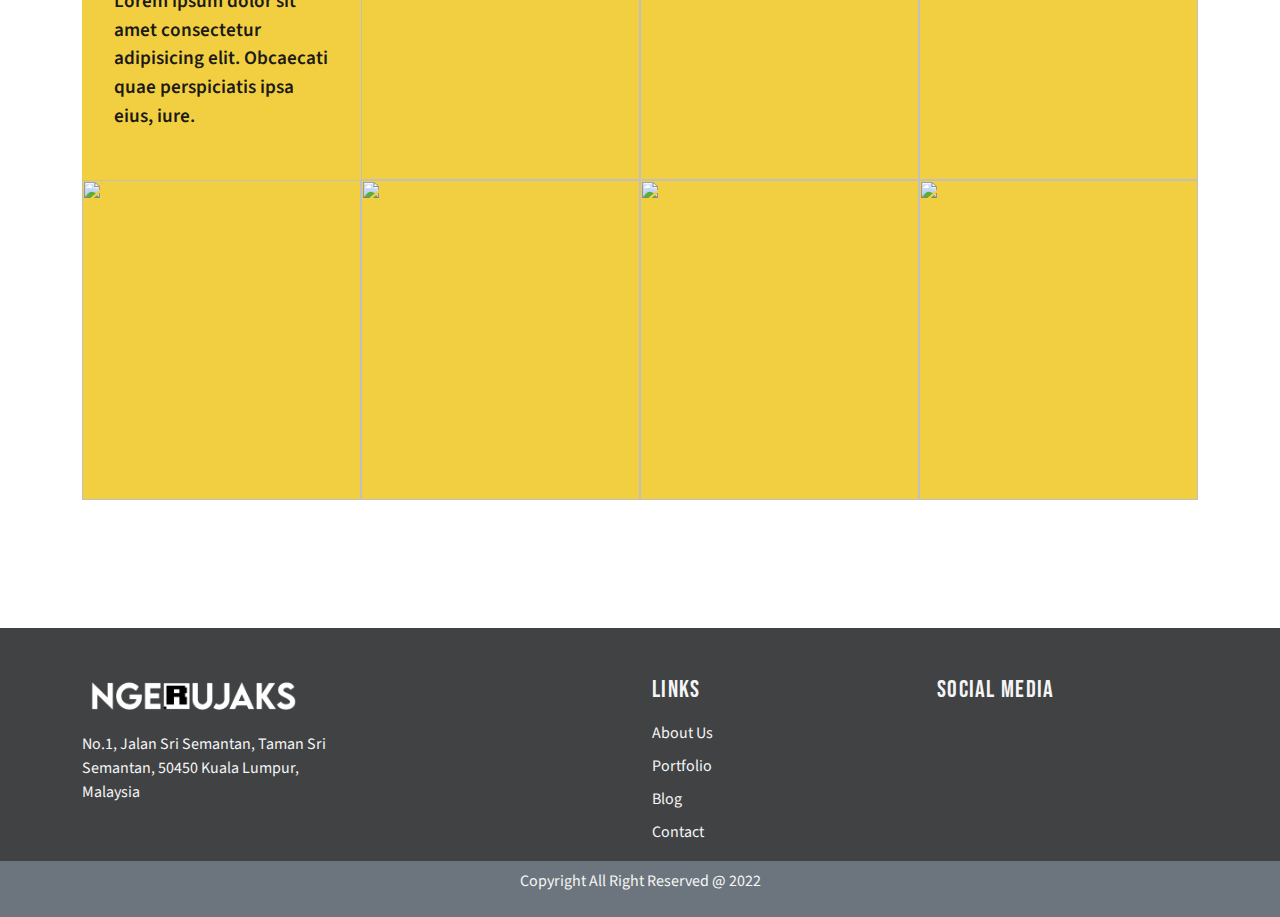
==== commit b15d1d07: "test locomotive scroll" ====
--- a/about.html
+++ b/about.html
@@ -22,7 +22,7 @@
 
 <body>
 
-  <nav class="autohide my-navbar">
+  <nav class="my-navbar">
     <div class="only-mobile"></div>
     <div class="brand">
       <a href="index.html">
@@ -32,11 +32,11 @@
     </div>
 
     <ul class="nav-links" id="nav-links">
-      <li class="nav-item active">
+      <li class="nav-item ">
         <a href="index.html">Home</a>
       </li>
       <li class="divider"></li>
-      <li class="nav-item">
+      <li class="nav-item active">
         <a href="about.html">About</a>
       </li>
       <li class="divider"></li>
@@ -49,7 +49,7 @@
       </li>
     </ul>
 
-    <a href="javascript:void()" class="toggle-btn" id="toggle-btn">
+    <a href="javascript:void(0)" class="toggle-btn" id="toggle-btn">
       <i class="fa-solid fa-bars"></i>
     </a>
   </nav>
@@ -61,8 +61,8 @@
     </div>
   </header>
 
-  <main style="min-height: 200vh;">
-    <section class="tentang martop-5">
+  <main style="min-height: 100vh;">
+    <section class="tentang ">
       <div class="container">
         <div class="row">
           <div class="col-lg-4">
@@ -115,6 +115,57 @@
                 26 Y.O
               </p>
               <p class="team-position">
+                CEO, Founder
+              </p>
+            </div>
+          </div>
+          <!--  -->
+          <div class="single-box">
+            <img
+              src="https://images.unsplash.com/photo-1534528741775-53994a69daeb?ixlib=rb-1.2.1&ixid=MnwxMjA3fDB8MHxwaG90by1wYWdlfHx8fGVufDB8fHx8&auto=format&fit=crop&w=764&q=80"
+              alt="" class="team-img">
+            <div class="team-desc">
+              <h3 class="team-name">
+                John Doe
+              </h3>
+              <p class="age">
+                26 Y.O
+              </p>
+              <p class="team-position">
+                VFX Artist, Editor
+              </p>
+            </div>
+          </div>
+          <!--  -->
+          <div class="single-box">
+            <img
+              src="https://images.unsplash.com/photo-1526413232644-8a40f03cc03b?ixlib=rb-1.2.1&ixid=MnwxMjA3fDB8MHxwaG90by1wYWdlfHx8fGVufDB8fHx8&auto=format&fit=crop&w=687&q=80"
+              alt="" class="team-img">
+            <div class="team-desc">
+              <h3 class="team-name">
+                John Doe
+              </h3>
+              <p class="age">
+                26 Y.O
+              </p>
+              <p class="team-position">
+                Editor Berkelas
+              </p>
+            </div>
+          </div>
+          <!--  -->
+          <div class="single-box">
+            <img
+              src="https://images.unsplash.com/photo-1507003211169-0a1dd7228f2d?ixlib=rb-1.2.1&ixid=MnwxMjA3fDB8MHxwaG90by1wYWdlfHx8fGVufDB8fHx8&auto=format&fit=crop&w=687&q=80"
+              alt="" class="team-img">
+            <div class="team-desc">
+              <h3 class="team-name">
+                John Doe
+              </h3>
+              <p class="age">
+                26 Y.O
+              </p>
+              <p class="team-position">
                 Screenwriter, Production Designer
               </p>
             </div>
@@ -122,7 +173,7 @@
           <!--  -->
           <div class="single-box">
             <img
-              src="https://images.unsplash.com/photo-1506863530036-1efeddceb993?ixlib=rb-1.2.1&ixid=MnwxMjA3fDB8MHxwaG90by1wYWdlfHx8fGVufDB8fHx8&auto=format&fit=crop&w=1344&q=80"
+              src="https://images.unsplash.com/photo-1507591064344-4c6ce005b128?ixlib=rb-1.2.1&ixid=MnwxMjA3fDB8MHxwaG90by1wYWdlfHx8fGVufDB8fHx8&auto=format&fit=crop&w=1470&q=80"
               alt="" class="team-img">
             <div class="team-desc">
               <h3 class="team-name">
@@ -139,7 +190,7 @@
           <!--  -->
           <div class="single-box">
             <img
-              src="https://images.unsplash.com/photo-1506863530036-1efeddceb993?ixlib=rb-1.2.1&ixid=MnwxMjA3fDB8MHxwaG90by1wYWdlfHx8fGVufDB8fHx8&auto=format&fit=crop&w=1344&q=80"
+              src="https://images.unsplash.com/photo-1611403119860-57c4937ef987?ixlib=rb-1.2.1&ixid=MnwxMjA3fDB8MHxwaG90by1wYWdlfHx8fGVufDB8fHx8&auto=format&fit=crop&w=687&q=80"
               alt="" class="team-img">
             <div class="team-desc">
               <h3 class="team-name">
@@ -156,68 +207,17 @@
           <!--  -->
           <div class="single-box">
             <img
-              src="https://images.unsplash.com/photo-1506863530036-1efeddceb993?ixlib=rb-1.2.1&ixid=MnwxMjA3fDB8MHxwaG90by1wYWdlfHx8fGVufDB8fHx8&auto=format&fit=crop&w=1344&q=80"
-              alt="" class="team-img">
-            <div class="team-desc">
-              <h3 class="team-name">
-                John Doe
-              </h3>
-              <p class="age">
-                26 Y.O
-              </p>
-              <p class="team-position">
-                Screenwriter, Production Designer
-              </p>
-            </div>
-          </div>
-          <!--  -->
-          <div class="single-box">
-            <img
-              src="https://images.unsplash.com/photo-1506863530036-1efeddceb993?ixlib=rb-1.2.1&ixid=MnwxMjA3fDB8MHxwaG90by1wYWdlfHx8fGVufDB8fHx8&auto=format&fit=crop&w=1344&q=80"
-              alt="" class="team-img">
-            <div class="team-desc">
-              <h3 class="team-name">
-                John Doe
-              </h3>
-              <p class="age">
-                26 Y.O
-              </p>
-              <p class="team-position">
-                Screenwriter, Production Designer
-              </p>
-            </div>
-          </div>
-          <!--  -->
-          <div class="single-box">
-            <img
-              src="https://images.unsplash.com/photo-1506863530036-1efeddceb993?ixlib=rb-1.2.1&ixid=MnwxMjA3fDB8MHxwaG90by1wYWdlfHx8fGVufDB8fHx8&auto=format&fit=crop&w=1344&q=80"
-              alt="" class="team-img">
-            <div class="team-desc">
-              <h3 class="team-name">
-                John Doe
-              </h3>
-              <p class="age">
-                26 Y.O
-              </p>
-              <p class="team-position">
-                Screenwriter, Production Designer
-              </p>
-            </div>
-          </div>
-          <!--  -->
-          <div class="single-box">
-            <img
-              src="https://images.unsplash.com/photo-1506863530036-1efeddceb993?ixlib=rb-1.2.1&ixid=MnwxMjA3fDB8MHxwaG90by1wYWdlfHx8fGVufDB8fHx8&auto=format&fit=crop&w=1344&q=80"
-              alt="" class="team-img">
-            <div class="team-desc">
-              <h3 class="team-name">
-                John Doe
-              </h3>
-              <p class="age">
-                26 Y.O
-              </p>
-              <p class="team-position">
-                Screenwriter, Production Designer
+              src="https://images.unsplash.com/photo-1516756587022-7891ad56a8cd?ixlib=rb-1.2.1&ixid=MnwxMjA3fDB8MHxwaG90by1wYWdlfHx8fGVufDB8fHx8&auto=format&fit=crop&w=687&q=80"
+              alt="" class="team-img">
+            <div class="team-desc">
+              <h3 class="team-name">
+                John Doe
+              </h3>
+              <p class="age">
+                26 Y.O
+              </p>
+              <p class="team-position">
+                Director of Photography
               </p>
             </div>
           </div>
@@ -229,7 +229,7 @@
 
   </main>
 
-  <footer class="martop-10">
+  <footer>
     <div class="container">
       <div class="row">
         <div class="col-lg-3">
--- a/assets/css/main.css
+++ b/assets/css/main.css
@@ -1,4 +1,8 @@
 @import url("https://fonts.googleapis.com/css2?family=Bebas+Neue&family=Source+Sans+Pro:wght@300;400;600&display=swap");
+html {
+  scroll-behavior: smooth;
+}
+
 body {
   padding: 0;
   margin: 0;
@@ -6,6 +10,102 @@
           box-sizing: border-box;
   font-family: 'Source Sans Pro', sans-serif;
   overflow-x: hidden;
+}
+
+/*! locomotive-scroll v4.1.3 | MIT License | https://github.com/locomotivemtl/locomotive-scroll */
+html.has-scroll-smooth {
+  overflow: hidden;
+}
+
+html.has-scroll-dragging {
+  -webkit-user-select: none;
+  -moz-user-select: none;
+  -ms-user-select: none;
+  user-select: none;
+}
+
+.has-scroll-smooth body {
+  overflow: hidden;
+}
+
+.has-scroll-smooth [data-scroll-container] {
+  min-height: 100vh;
+}
+
+[data-scroll-direction="horizontal"] [data-scroll-container] {
+  height: 100vh;
+  display: inline-block;
+  white-space: nowrap;
+}
+
+[data-scroll-direction="horizontal"] [data-scroll-section] {
+  display: inline-block;
+  vertical-align: top;
+  white-space: nowrap;
+  height: 100%;
+}
+
+.c-scrollbar {
+  position: absolute;
+  right: 0;
+  top: 0;
+  width: 11px;
+  height: 100%;
+  -webkit-transform-origin: center right;
+          transform-origin: center right;
+  -webkit-transition: opacity 0.3s, -webkit-transform 0.3s;
+  transition: opacity 0.3s, -webkit-transform 0.3s;
+  transition: transform 0.3s, opacity 0.3s;
+  transition: transform 0.3s, opacity 0.3s, -webkit-transform 0.3s;
+  opacity: 0;
+}
+
+.c-scrollbar:hover {
+  -webkit-transform: scaleX(1.45);
+          transform: scaleX(1.45);
+}
+
+.c-scrollbar:hover,
+.has-scroll-scrolling .c-scrollbar,
+.has-scroll-dragging .c-scrollbar {
+  opacity: 1;
+}
+
+[data-scroll-direction="horizontal"] .c-scrollbar {
+  width: 100%;
+  height: 10px;
+  top: auto;
+  bottom: 0;
+  -webkit-transform: scaleY(1);
+          transform: scaleY(1);
+}
+
+[data-scroll-direction="horizontal"] .c-scrollbar:hover {
+  -webkit-transform: scaleY(1.3);
+          transform: scaleY(1.3);
+}
+
+.c-scrollbar_thumb {
+  position: absolute;
+  top: 0;
+  right: 0;
+  background-color: black;
+  opacity: 0.5;
+  width: 7px;
+  border-radius: 10px;
+  margin: 2px;
+  cursor: -webkit-grab;
+  cursor: grab;
+}
+
+.has-scroll-dragging .c-scrollbar_thumb {
+  cursor: -webkit-grabbing;
+  cursor: grabbing;
+}
+
+[data-scroll-direction="horizontal"] .c-scrollbar_thumb {
+  right: auto;
+  bottom: 0;
 }
 
 nav.my-navbar {
@@ -102,14 +202,14 @@
   gap: 2rem;
   font-size: 1.25rem;
   letter-spacing: .1rem;
-  -webkit-transition: all 0.3s ease-in-out;
-  transition: all 0.3s ease-in-out;
+  -webkit-transition: all 0.5s ease-in-out;
+  transition: all 0.5s ease-in-out;
 }
 
 @media screen and (max-width: 768px) {
   nav.my-navbar .nav-links {
     margin-top: 0;
-    position: absolute;
+    position: fixed;
     top: 4.6875rem;
     right: -100%;
     width: 100%;
@@ -157,6 +257,35 @@
   color: #F5F5F5;
 }
 
+nav.my-navbar .nav-links .nav-item a:hover:not(.active) {
+  color: #F2CF40;
+}
+
+nav.my-navbar .nav-links .nav-item a:hover:not(.active)::after {
+  opacity: 1;
+}
+
+nav.my-navbar .nav-links .nav-item a::after {
+  content: '';
+  position: absolute;
+  bottom: 0;
+  left: 0;
+  height: 1px;
+  width: 100%;
+  background-color: #F2CF40;
+  opacity: 0;
+  -webkit-transition: all 0.2s ease-in-out;
+  transition: all 0.2s ease-in-out;
+}
+
+nav.my-navbar .nav-links .nav-item.active a {
+  color: #F2CF40;
+}
+
+nav.my-navbar .nav-links .nav-item.active a::after {
+  opacity: 1;
+}
+
 nav.my-navbar .nav-links.show-links {
   right: 0;
   background: rgba(255, 255, 255, 0.5);
@@ -478,27 +607,27 @@
   transition: all 0.3s ease-in-out;
 }
 
-header.home {
+main header.home {
   height: 100vh;
-  width: 100%;
-}
-
-header.home .owl-carousel {
+  width: 100vw;
+}
+
+main header.home .owl-carousel {
   height: 100vh;
   width: 100%;
 }
 
-header.home .owl-carousel .item {
+main header.home .owl-carousel .item {
   height: 100vh;
   width: 100%;
 }
 
-header.home .owl-carousel .item .content {
-  height: 100%;
-  width: 100%;
-}
-
-header.home .owl-carousel .item .content img {
+main header.home .owl-carousel .item .content {
+  height: 100%;
+  width: 100%;
+}
+
+main header.home .owl-carousel .item .content img {
   height: 100%;
   width: 100%;
   -o-object-fit: cover;
@@ -511,7 +640,7 @@
   z-index: 1;
 }
 
-header.home .owl-carousel .item .content .overlay {
+main header.home .owl-carousel .item .content .overlay {
   height: 100%;
   width: 100%;
   background-color: rgba(0, 0, 0, 0.6);
@@ -521,7 +650,7 @@
   z-index: 2;
 }
 
-header.home .owl-carousel .item .content .content-inner {
+main header.home .owl-carousel .item .content .content-inner {
   position: relative;
   z-index: 3;
   color: #F5F5F5;
@@ -540,31 +669,31 @@
   padding: 0 1rem;
 }
 
-header.home .owl-carousel .item .content .content-inner .title,
-header.home .owl-carousel .item .content .content-inner .sub-title {
+main header.home .owl-carousel .item .content .content-inner .title,
+main header.home .owl-carousel .item .content .content-inner .sub-title {
   font-family: "Bebas Neue", cursive;
   font-style: normal;
   font-weight: 400;
 }
 
-header.home .owl-carousel .item .content .content-inner .title {
+main header.home .owl-carousel .item .content .content-inner .title {
   font-size: 1.6rem;
   /* identical to box height */
   letter-spacing: 0.04em;
 }
 
-header.home .owl-carousel .item .content .content-inner .sub-title {
+main header.home .owl-carousel .item .content .content-inner .sub-title {
   margin-top: .5rem;
   font-size: 1.2rem;
   letter-spacing: 0.08em;
 }
 
-header.home .owl-carousel .item .content .content-inner .desc {
+main header.home .owl-carousel .item .content .content-inner .desc {
   margin-top: .5rem;
   font-size: .8rem;
 }
 
-header.home .owl-carousel .item .content .content-inner .btn-wrapper {
+main header.home .owl-carousel .item .content .content-inner .btn-wrapper {
   margin-top: 2rem;
 }
 
@@ -719,20 +848,20 @@
 }
 
 @media only screen and (min-width: 768px) {
-  header.home .owl-carousel .item .content .content-inner {
+  main header.home .owl-carousel .item .content .content-inner {
     padding: 0 2rem;
   }
-  header.home .owl-carousel .item .content .content-inner .title {
+  main header.home .owl-carousel .item .content .content-inner .title {
     font-size: 2rem;
     /* identical to box height */
     letter-spacing: 0.04em;
   }
-  header.home .owl-carousel .item .content .content-inner .sub-title {
+  main header.home .owl-carousel .item .content .content-inner .sub-title {
     margin-top: .5rem;
     font-size: 1.6rem;
     letter-spacing: 0.08em;
   }
-  header.home .owl-carousel .item .content .content-inner .desc {
+  main header.home .owl-carousel .item .content .content-inner .desc {
     font-size: 1rem;
     width: 60%;
   }
@@ -886,7 +1015,12 @@
   z-index: -1;
 }
 
+section.tentang {
+  margin-top: 5rem;
+}
+
 section.team {
+  margin-bottom: 5rem;
   width: 100%;
 }
 
@@ -901,6 +1035,7 @@
   height: 400px;
   padding: 2rem;
   position: relative;
+  overflow: hidden;
 }
 
 section.team .box-wrapper .single-box .section-title {
@@ -928,6 +1063,8 @@
      object-fit: cover;
   -o-object-position: center;
      object-position: center;
+  -webkit-transition: all .3s ease-in-out;
+  transition: all .3s ease-in-out;
 }
 
 section.team .box-wrapper .single-box .team-desc {
@@ -951,6 +1088,9 @@
   font-family: "Bebas Neue", cursive;
   letter-spacing: 0.04em;
   background: rgba(27, 26, 23, 0.6);
+  opacity: 0;
+  -webkit-transition: all .2s ease-in-out;
+  transition: all .2s ease-in-out;
 }
 
 section.team .box-wrapper .single-box .team-desc .team-name {
@@ -967,9 +1107,25 @@
   font-size: 1.25rem;
 }
 
+section.team .box-wrapper .single-box:hover img.team-img {
+  -webkit-transform: scale(1.1);
+          transform: scale(1.1);
+}
+
+section.team .box-wrapper .single-box:hover .team-desc {
+  opacity: 1;
+}
+
 @media only screen and (min-width: 768px) {
+  .img-divider {
+    margin: 8rem 0;
+  }
+  section.tentang {
+    margin-top: 8rem;
+  }
   section.team {
     width: 100%;
+    margin-bottom: 8rem;
   }
   section.team .box-wrapper {
     display: -ms-grid;
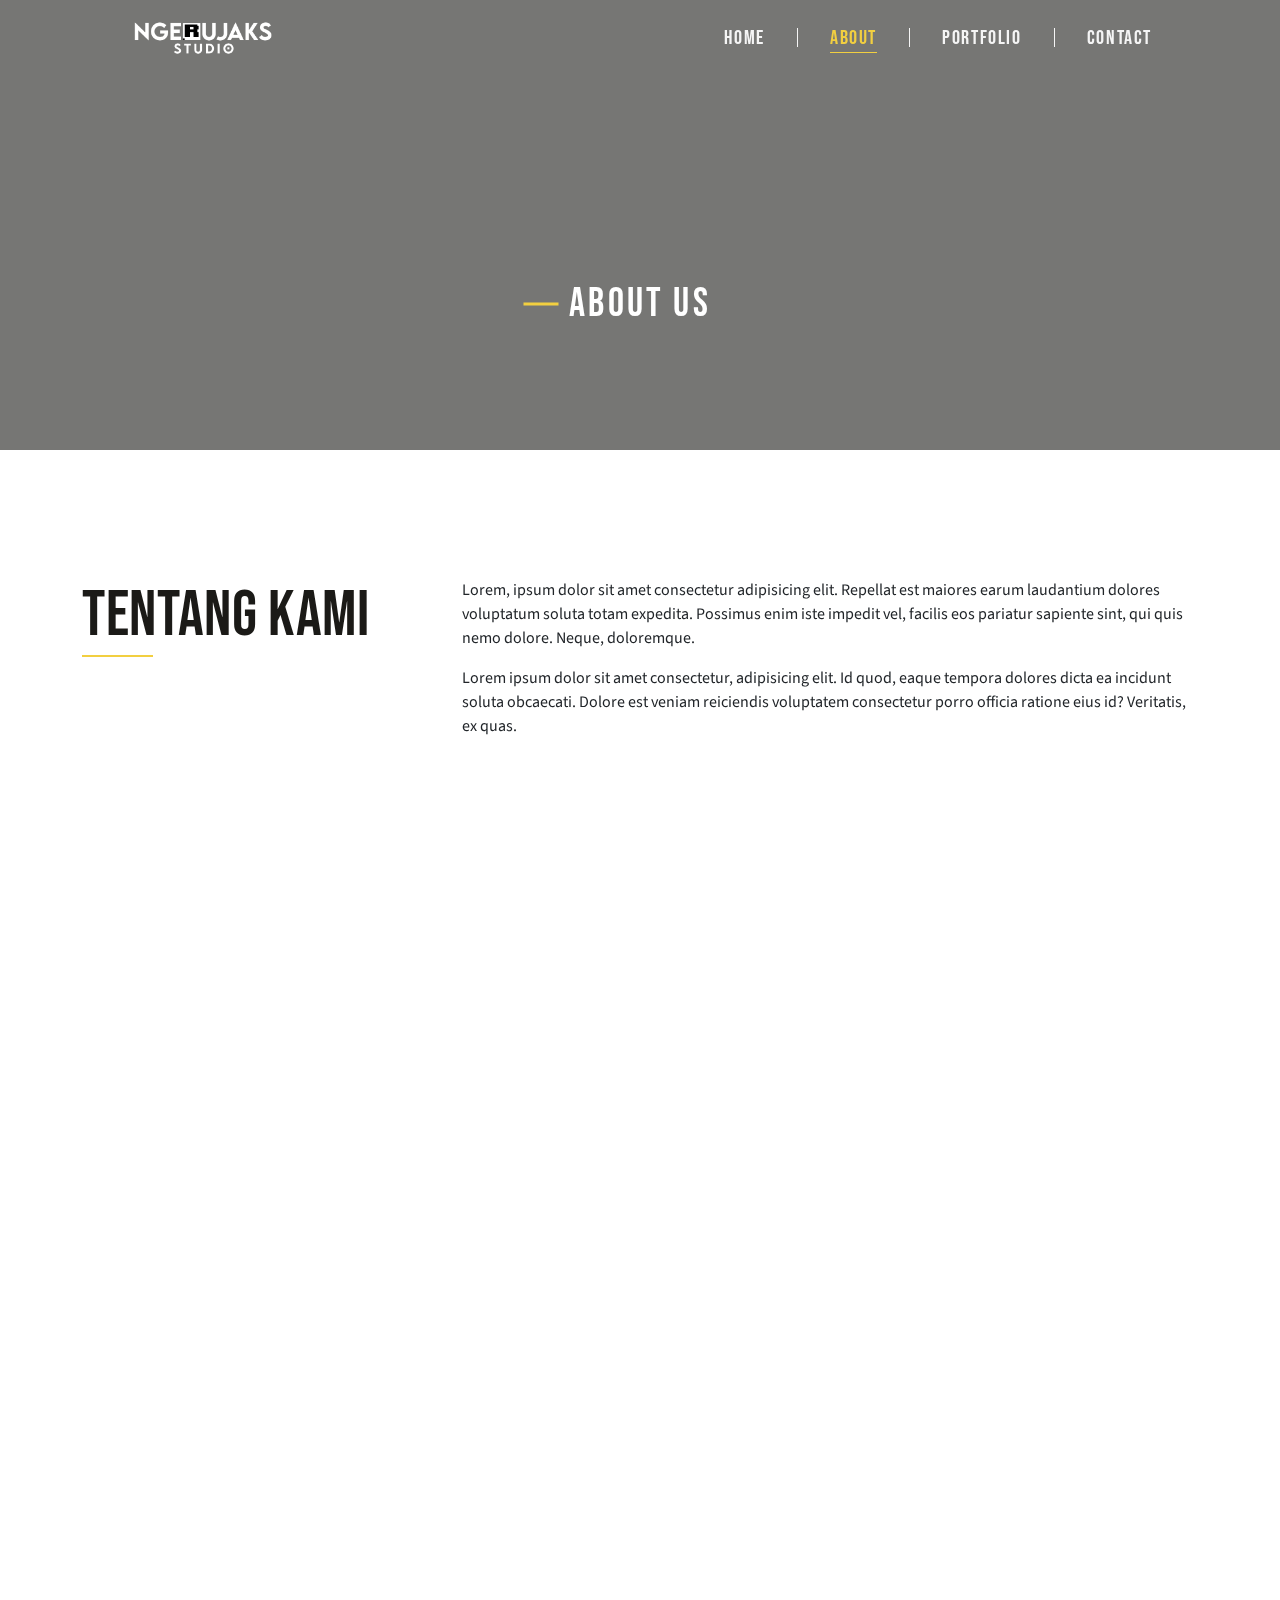
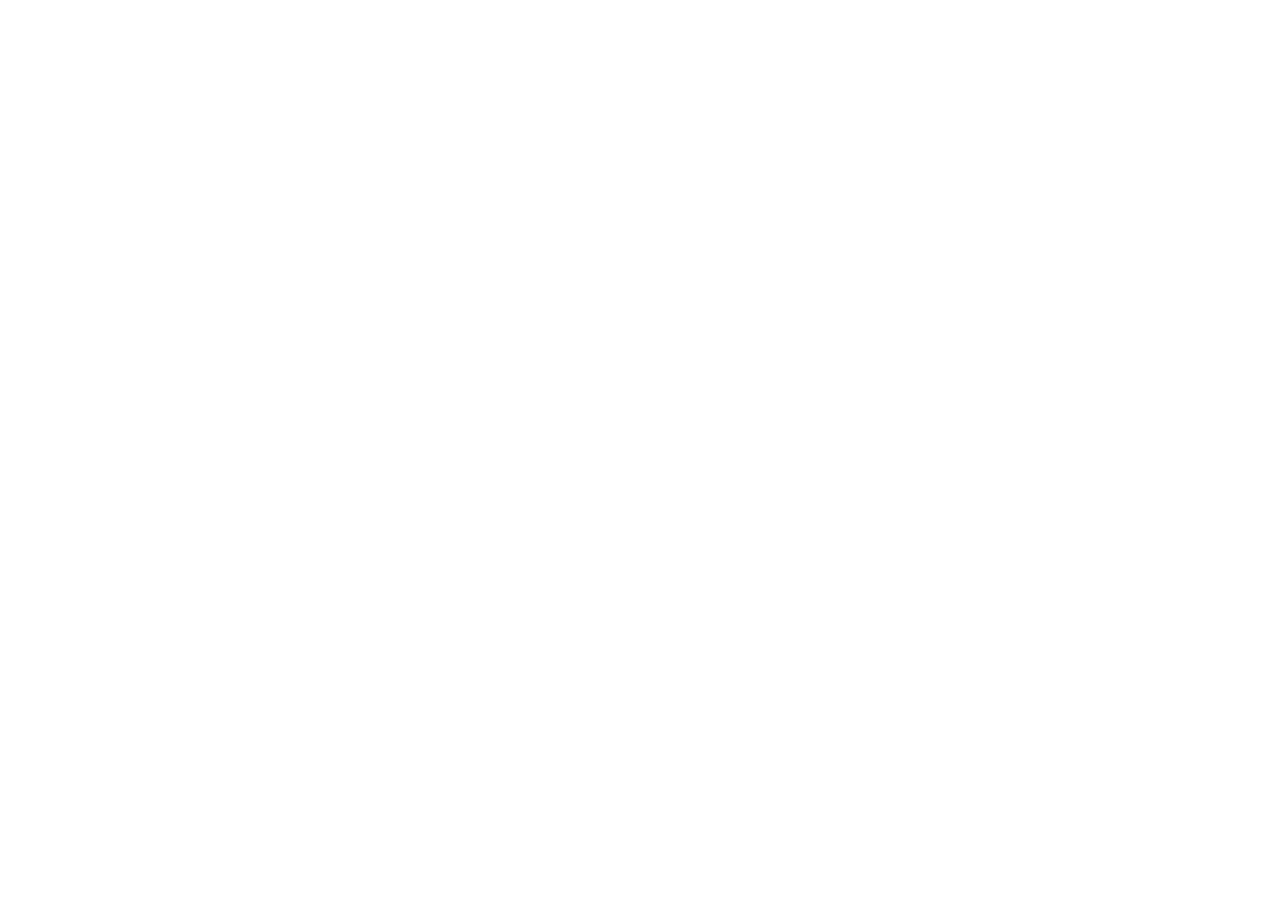
==== commit 1a8b3eb3: "31 May 2022" ====
--- a/about.html
+++ b/about.html
@@ -54,15 +54,18 @@
     </a>
   </nav>
 
-  <header class="head"
-    style="background-image: url('https://images.unsplash.com/photo-1603201667141-5a2d4c673378?ixlib=rb-1.2.1&ixid=MnwxMjA3fDB8MHxwaG90by1wYWdlfHx8fGVufDB8fHx8&auto=format&fit=crop&w=1496&q=80')">
-    <div class="page-title">
-      <h1>About us</h1>
-    </div>
-  </header>
-
-  <main style="min-height: 100vh;">
-    <section class="tentang ">
+
+
+  <main style="min-height: 100vh;" data-scroll-container>
+    <header class="head"
+      style="background-image: url('https://images.unsplash.com/photo-1603201667141-5a2d4c673378?ixlib=rb-1.2.1&ixid=MnwxMjA3fDB8MHxwaG90by1wYWdlfHx8fGVufDB8fHx8&auto=format&fit=crop&w=1496&q=80')"
+      data-scroll-section>
+      <div class="page-title">
+        <h1>About us</h1>
+      </div>
+    </header>
+
+    <section class="tentang " data-scroll-section>
       <div class="container">
         <div class="row">
           <div class="col-lg-4">
@@ -87,12 +90,13 @@
     </section>
 
     <div class="img-divider"
-      style="background-image: url('https://images.unsplash.com/photo-1600354026342-a96603baf9df?ixlib=rb-1.2.1&ixid=MnwxMjA3fDB8MHxwaG90by1wYWdlfHx8fGVufDB8fHx8&auto=format&fit=crop&w=1470&q=80');">
+      style="background-image: url('https://images.unsplash.com/photo-1600354026342-a96603baf9df?ixlib=rb-1.2.1&ixid=MnwxMjA3fDB8MHxwaG90by1wYWdlfHx8fGVufDB8fHx8&auto=format&fit=crop&w=1470&q=80');"
+      data-scroll-section>
     </div>
 
-    <section class="team">
+    <section class="team" data-scroll-section>
       <div class="container">
-        <div class="box-wrapper">
+        <div class="box-wrapper " data-scroll data-scroll-speed="2">
           <div class="single-box">
             <h2 class="section-title">
               The Team
@@ -226,89 +230,90 @@
         </div>
       </div>
     </section>
-
-  </main>
-
-  <footer>
-    <div class="container">
-      <div class="row">
-        <div class="col-lg-3">
-          <div class="brand">
-            <a href="javascript:void()">
-              <img src="assets/img/logo-wide-w.png" alt="" class="brand-logo">
-            </a>
-            <div class="address">
-              <p>
-                <span>No.1, Jalan Sri Semantan,</span>
-                <span>Taman Sri Semantan,</span>
-                <span>50450 Kuala Lumpur,</span>
-                <span>Malaysia</span>
-              </p>
-            </div>
-          </div>
-        </div>
-        <div class="col-lg-3"></div>
-        <div class="col-lg-3 my-5 my-md-3 my-lg-0">
-          <h4 class="footer-title">
-            LINKS
-          </h4>
-          <ul class="footer-list">
-            <li>
-              <a href="javascript:void()">
-                About Us
-              </a>
-            </li>
-            <li>
-              <a href="javascript:void()">
-                Portfolio
-              </a>
-            </li>
-            <li>
-              <a href="javascript:void()">
-                Blog
-              </a>
-            </li>
-            <li>
-              <a href="javascript:void()">
-                Contact
-              </a>
-            </li>
-          </ul>
-        </div>
-        <div class="col-lg-3">
-          <h4 class="footer-title">
-            SOCIAL MEDIA
-          </h4>
-          <div class="sosmed-wrapper">
-            <a href="javascript:void()">
-              <i class="fa-brands fa-facebook-f"></i>
-            </a>
-            <a href="javascript:void()">
-              <i class="fa-brands fa-twitter"></i>
-            </a>
-            <a href="javascript:void()">
-              <i class="fa-brands fa-instagram"></i>
-            </a>
-            <a href="javascript:void()">
-              <i class="fa-brands fa-youtube"></i>
-            </a>
-          </div>
-
+    <!-- End Team Section -->
+    <footer data-scroll-section>
+      <div class="container">
+        <div class="row">
+          <div class="col-lg-3">
+            <div class="brand">
+              <a href="javascript:void()">
+                <img src="assets/img/logo-wide-w.png" alt="" class="brand-logo">
+              </a>
+              <div class="address">
+                <p>
+                  <span>No.1, Jalan Sri Semantan,</span>
+                  <span>Taman Sri Semantan,</span>
+                  <span>50450 Kuala Lumpur,</span>
+                  <span>Malaysia</span>
+                </p>
+              </div>
+            </div>
+          </div>
+          <div class="col-lg-3"></div>
+          <div class="col-lg-3 my-5 my-md-3 my-lg-0">
+            <h4 class="footer-title">
+              LINKS
+            </h4>
+            <ul class="footer-list">
+              <li>
+                <a href="javascript:void()">
+                  About Us
+                </a>
+              </li>
+              <li>
+                <a href="javascript:void()">
+                  Portfolio
+                </a>
+              </li>
+              <li>
+                <a href="javascript:void()">
+                  Blog
+                </a>
+              </li>
+              <li>
+                <a href="javascript:void()">
+                  Contact
+                </a>
+              </li>
+            </ul>
+          </div>
+          <div class="col-lg-3">
+            <h4 class="footer-title">
+              SOCIAL MEDIA
+            </h4>
+            <div class="sosmed-wrapper">
+              <a href="javascript:void()">
+                <i class="fa-brands fa-facebook-f"></i>
+              </a>
+              <a href="javascript:void()">
+                <i class="fa-brands fa-twitter"></i>
+              </a>
+              <a href="javascript:void()">
+                <i class="fa-brands fa-instagram"></i>
+              </a>
+              <a href="javascript:void()">
+                <i class="fa-brands fa-youtube"></i>
+              </a>
+            </div>
+
+          </div>
         </div>
       </div>
+    </footer>
+    <div class="d-flex justify-content-center align-items-center py-2 bg-secondary" data-scroll-section>
+      <p class="text-center text-kayawhite">
+        Copyright All Right Reserved @ 2022
+      </p>
     </div>
-  </footer>
-  <div class="d-flex justify-content-center align-items-center py-2 bg-secondary">
-    <p class="text-center text-kayawhite">
-      Copyright All Right Reserved @ 2022
-    </p>
-  </div>
+  </main>
+
 
   <script src="https://code.jquery.com/jquery-3.6.0.min.js"
     integrity="sha256-/xUj+3OJU5yExlq6GSYGSHk7tPXikynS7ogEvDej/m4=" crossorigin="anonymous"></script>
 
   <script src="assets/library/bootstrap/js/bootstrap.bundle.min.js"></script>
 
+  <script src="assets/js/locomotive-scroll.min.js"></script>
 
   <script src="assets/js/script.js"></script>
 
--- a/assets/css/main.css
+++ b/assets/css/main.css
@@ -940,20 +940,20 @@
 }
 
 @media only screen and (min-width: 1200px) {
-  header.home .owl-carousel .item .content .content-inner {
+  main header.home .owl-carousel .item .content .content-inner {
     padding: 0 10rem;
   }
-  header.home .owl-carousel .item .content .content-inner .title {
+  main header.home .owl-carousel .item .content .content-inner .title {
     font-size: 3rem;
     /* identical to box height */
     letter-spacing: 0.04em;
   }
-  header.home .owl-carousel .item .content .content-inner .sub-title {
+  main header.home .owl-carousel .item .content .content-inner .sub-title {
     margin-top: .5rem;
     font-size: 2rem;
     letter-spacing: 0.08em;
   }
-  header.home .owl-carousel .item .content .content-inner .desc {
+  main header.home .owl-carousel .item .content .content-inner .desc {
     font-size: 1.25rem;
     letter-spacing: 0.02em;
     width: 60%;
@@ -1169,5 +1169,15 @@
   section.team .box-wrapper .single-box {
     height: 320px;
   }
+  section.latest-work.services .grid-container {
+    display: -ms-grid;
+    display: grid;
+    -ms-grid-columns: (1fr)[3];
+        grid-template-columns: repeat(3, 1fr);
+  }
+  section.latest-work.services .grid-container .grid-item {
+    width: 100%;
+    height: 40vh;
+  }
 }
 /*# sourceMappingURL=main.css.map */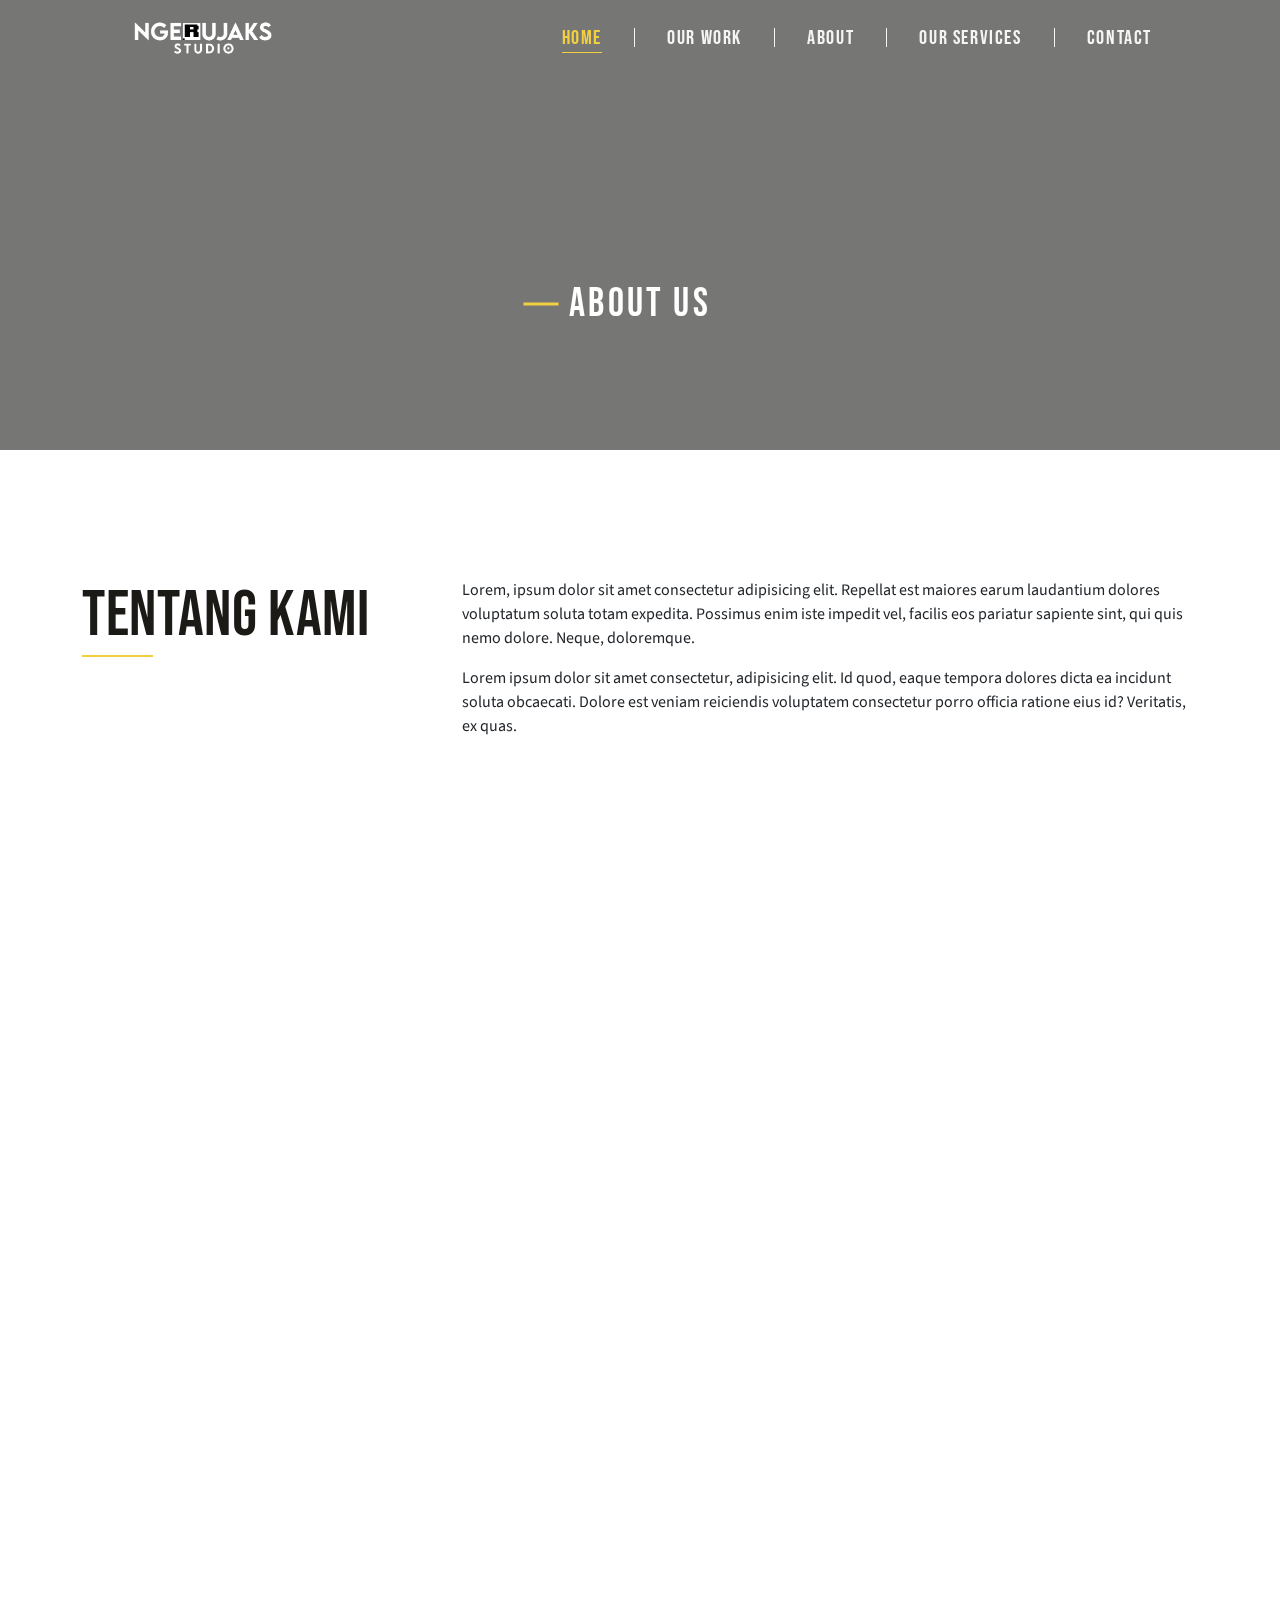
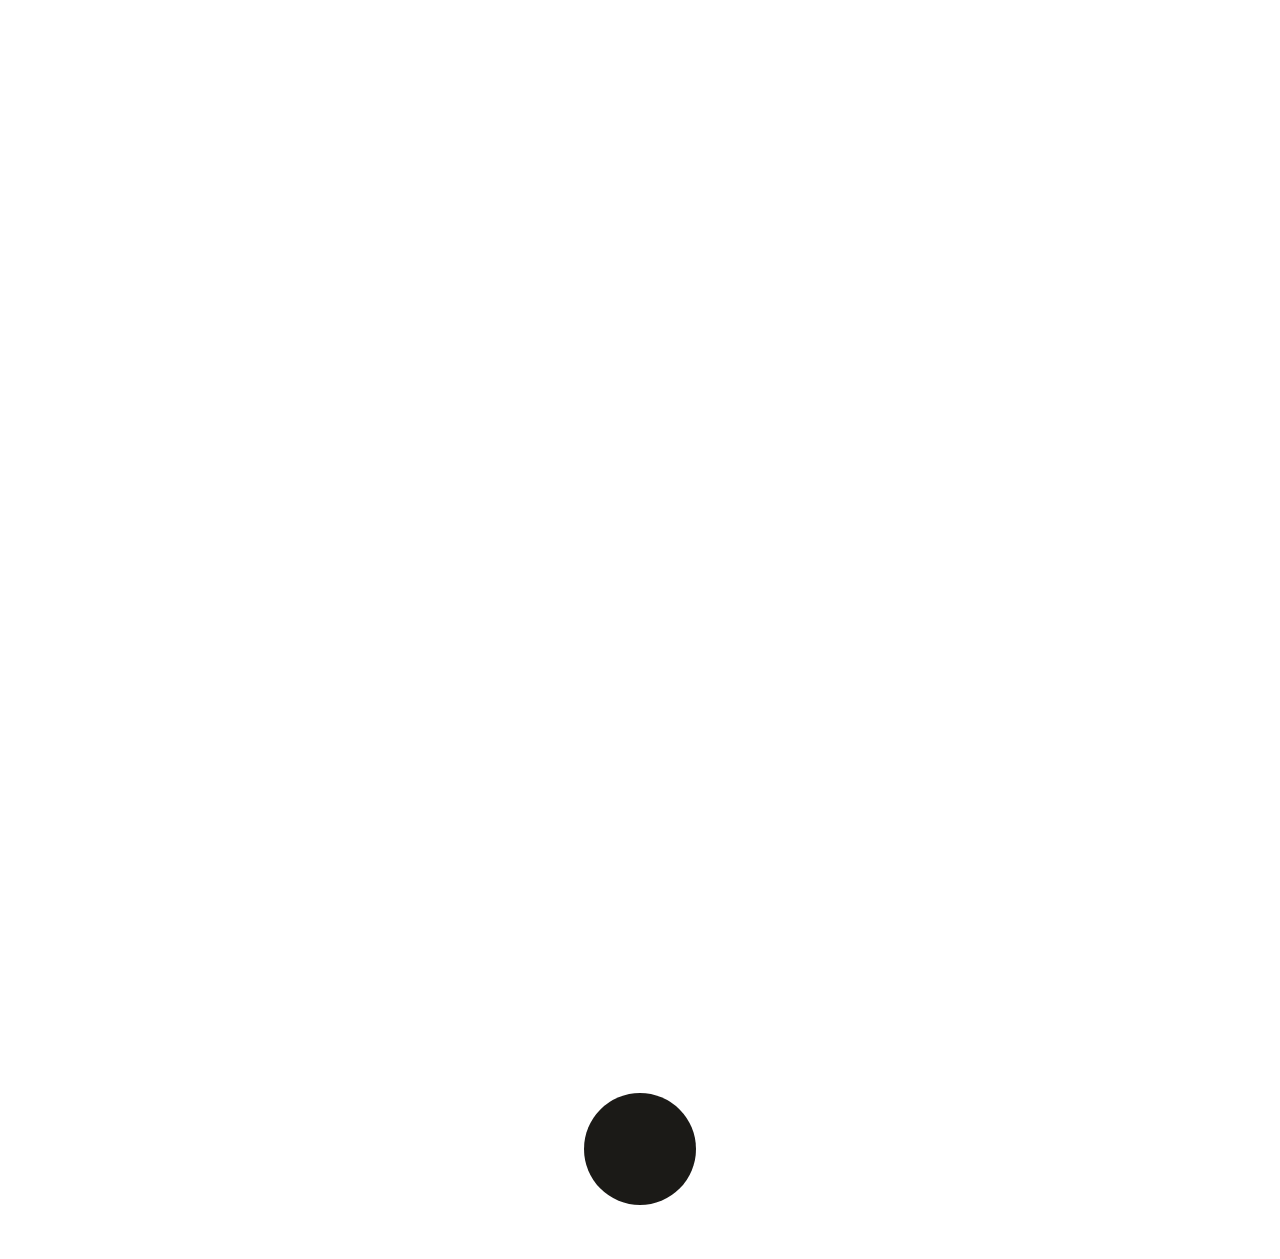
==== commit 48bf0006: "ahoy" ====
--- a/about.html
+++ b/about.html
@@ -32,16 +32,20 @@
     </div>
 
     <ul class="nav-links" id="nav-links">
-      <li class="nav-item ">
+      <li class="nav-item active">
         <a href="index.html">Home</a>
-      </li>
-      <li class="divider"></li>
-      <li class="nav-item active">
-        <a href="about.html">About</a>
       </li>
       <li class="divider"></li>
       <li class="nav-item">
-        <a href="services.html">Portfolio</a>
+        <a href="our-work.html">Our Work</a>
+      </li>
+      <li class="divider"></li>
+      <li class="nav-item ">
+        <a href="about.html">About</a>
+      </li>
+      <li class="divider"></li>
+      <li class="nav-item">
+        <a href="services.html">Our Services</a>
       </li>
       <li class="divider"></li>
       <li class="nav-item">
@@ -95,18 +99,42 @@
     </div>
 
     <section class="team" data-scroll-section>
+
+      <div class="container">
+        <div class="row justify-content-center">
+          <div class="col-12 d-flex justify-content-center ">
+            <h2 class="section-title" data-scroll data-scroll-speed="2">
+              The Team
+            </h2>
+          </div>
+          <div class="col-12 d-flex justify-content-center " data-scroll data-scroll-speed="2">
+            <div class="desc">
+              <p>Lorem ipsum dolor sit amet consectetur adipisicing elit. Labore sint enim, velit commodi, repudiandae
+                accusamus veniam voluptas accusantium deleniti iste earum.</p>
+            </div>
+          </div>
+        </div>
+      </div>
+
       <div class="container">
         <div class="box-wrapper " data-scroll data-scroll-speed="2">
           <div class="single-box">
-            <h2 class="section-title">
-              The Team
-            </h2>
-            <div class="desc">
-              <p>Lorem ipsum dolor sit amet consectetur adipisicing elit. Obcaecati quae perspiciatis ipsa eius, iure.
-              </p>
-            </div>
-          </div>
-
+            <img
+              src="https://images.unsplash.com/photo-1506863530036-1efeddceb993?ixlib=rb-1.2.1&ixid=MnwxMjA3fDB8MHxwaG90by1wYWdlfHx8fGVufDB8fHx8&auto=format&fit=crop&w=1344&q=80"
+              alt="" class="team-img">
+            <div class="team-desc">
+              <h3 class="team-name">
+                John Doe
+              </h3>
+              <p class="age">
+                26 Y.O
+              </p>
+              <p class="team-position">
+                CEO, Founder
+              </p>
+            </div>
+          </div>
+          <!--  -->
           <div class="single-box">
             <img
               src="https://images.unsplash.com/photo-1506863530036-1efeddceb993?ixlib=rb-1.2.1&ixid=MnwxMjA3fDB8MHxwaG90by1wYWdlfHx8fGVufDB8fHx8&auto=format&fit=crop&w=1344&q=80"
@@ -232,7 +260,7 @@
     </section>
     <!-- End Team Section -->
     <footer data-scroll-section>
-      <div class="container">
+      <div class="container main-footer">
         <div class="row">
           <div class="col-lg-3">
             <div class="brand">
@@ -299,12 +327,13 @@
           </div>
         </div>
       </div>
+      <div class="copyright">
+        <p class="my-auto">
+          Copyright All Right Reserved @ 2022
+        </p>
+      </div>
     </footer>
-    <div class="d-flex justify-content-center align-items-center py-2 bg-secondary" data-scroll-section>
-      <p class="text-center text-kayawhite">
-        Copyright All Right Reserved @ 2022
-      </p>
-    </div>
+
   </main>
 
 
--- a/assets/css/main.css
+++ b/assets/css/main.css
@@ -1,15 +1,12 @@
 @import url("https://fonts.googleapis.com/css2?family=Bebas+Neue&family=Source+Sans+Pro:wght@300;400;600&display=swap");
-html {
-  scroll-behavior: smooth;
-}
-
 body {
   padding: 0;
   margin: 0;
   -webkit-box-sizing: border-box;
           box-sizing: border-box;
-  font-family: 'Source Sans Pro', sans-serif;
+  font-family: 'Source Sans Pro', sans-serif !important;
   overflow-x: hidden;
+  background-color: #ffffff;
 }
 
 /*! locomotive-scroll v4.1.3 | MIT License | https://github.com/locomotivemtl/locomotive-scroll */
@@ -106,6 +103,10 @@
 [data-scroll-direction="horizontal"] .c-scrollbar_thumb {
   right: auto;
   bottom: 0;
+}
+
+.bg-kayawhite {
+  background-color: #F5F5F5;
 }
 
 nav.my-navbar {
@@ -346,6 +347,10 @@
   color: #1B1A17;
 }
 
+nav.my-navbar.sticky .nav-links .nav-item.active a {
+  color: #F2CF40;
+}
+
 nav.my-navbar.sticky .nav-links.show-links {
   background: #404244;
   border-radius: 0;
@@ -468,61 +473,64 @@
   }
 }
 
-.main-button:hover {
+.main-button:hover, .main-button:focus {
   color: #F2CF40;
   background: #404244;
 }
 
 footer {
   background: #404244;
+}
+
+footer .main-footer {
   padding: 1.5rem .5rem 1.5rem .5rem;
   color: #F5F5F5;
 }
 
 @media only screen and (min-width: 768px) {
-  footer {
-    padding: 3rem 1rem 0 1rem;
-  }
-}
-
-footer .brand img {
+  footer .main-footer {
+    padding: 3rem 1rem .5rem 1rem;
+  }
+}
+
+footer .main-footer .brand img {
   height: 2.5rem;
 }
 
-footer .address {
+footer .main-footer .address {
   margin-top: 1rem;
 }
 
-footer .footer-title {
+footer .main-footer .footer-title {
   font-family: "Bebas Neue", cursive;
   letter-spacing: .08rem;
   font-size: 1.5rem;
   margin-bottom: 1rem;
 }
 
-footer .footer-list {
+footer .main-footer .footer-list {
   padding: 0;
 }
 
-footer .footer-list li {
+footer .main-footer .footer-list li {
   list-style: none;
   margin-bottom: .5rem;
 }
 
-footer .footer-list li a {
+footer .main-footer .footer-list li a {
   color: #F5F5F5;
   text-decoration: none;
 }
 
-footer .footer-list li a:hover {
+footer .main-footer .footer-list li a:hover {
   color: #F2CF40;
 }
 
-footer .footer-list li a:hover::after {
+footer .main-footer .footer-list li a:hover::after {
   opacity: 1;
 }
 
-footer .footer-list li a::after {
+footer .main-footer .footer-list li a::after {
   content: '';
   display: block;
   width: 1rem;
@@ -531,7 +539,7 @@
   opacity: 0;
 }
 
-footer .sosmed-wrapper {
+footer .main-footer .sosmed-wrapper {
   display: -webkit-box;
   display: -ms-flexbox;
   display: flex;
@@ -543,12 +551,28 @@
 }
 
 @media only screen and (min-width: 768px) {
-  footer .sosmed-wrapper {
+  footer .main-footer .sosmed-wrapper {
     font-size: 1.5rem;
   }
 }
 
-footer .sosmed-wrapper a {
+footer .main-footer .sosmed-wrapper a {
+  color: #F5F5F5;
+}
+
+footer .copyright {
+  background: #808080;
+  display: -webkit-box;
+  display: -ms-flexbox;
+  display: flex;
+  -webkit-box-pack: center;
+      -ms-flex-pack: center;
+          justify-content: center;
+  padding: .5rem 0;
+}
+
+footer .copyright p {
+  font-size: .8rem;
   color: #F5F5F5;
 }
 
@@ -591,6 +615,11 @@
 
 .martop-10 {
   margin-top: 10rem;
+}
+
+.mar-y-5 {
+  margin-top: 5rem;
+  margin-bottom: 5rem;
 }
 
 .hide-navbar {
@@ -605,6 +634,368 @@
           transform: translateY(0);
   -webkit-transition: all 0.3s ease-in-out;
   transition: all 0.3s ease-in-out;
+}
+
+.loader,
+.loader:before,
+.loader:after {
+  border-radius: 50%;
+}
+
+.loader {
+  color: #F2CF40;
+  font-size: 11px;
+  text-indent: -99999em;
+  margin: 55px auto;
+  position: relative;
+  width: 10em;
+  height: 10em;
+  -webkit-box-shadow: inset 0 0 0 1em;
+          box-shadow: inset 0 0 0 1em;
+  -webkit-transform: translateZ(0);
+  transform: translateZ(0);
+}
+
+.loader:before,
+.loader:after {
+  position: absolute;
+  content: '';
+}
+
+.loader:before {
+  width: 5.2em;
+  height: 10.2em;
+  background: #1B1A17;
+  border-radius: 10.2em 0 0 10.2em;
+  top: -0.1em;
+  left: -0.1em;
+  -webkit-transform-origin: 5.1em 5.1em;
+  transform-origin: 5.1em 5.1em;
+  -webkit-animation: load2 2s infinite ease 1.5s;
+  animation: load2 2s infinite ease 1.5s;
+}
+
+.loader:after {
+  width: 5.2em;
+  height: 10.2em;
+  background: #1B1A17;
+  border-radius: 0 10.2em 10.2em 0;
+  top: -0.1em;
+  left: 4.9em;
+  -webkit-transform-origin: 0.1em 5.1em;
+  transform-origin: 0.1em 5.1em;
+  -webkit-animation: load2 2s infinite ease;
+  animation: load2 2s infinite ease;
+}
+
+@-webkit-keyframes load2 {
+  0% {
+    -webkit-transform: rotate(0deg);
+    transform: rotate(0deg);
+  }
+  100% {
+    -webkit-transform: rotate(360deg);
+    transform: rotate(360deg);
+  }
+}
+
+@keyframes load2 {
+  0% {
+    -webkit-transform: rotate(0deg);
+    transform: rotate(0deg);
+  }
+  100% {
+    -webkit-transform: rotate(360deg);
+    transform: rotate(360deg);
+  }
+}
+
+.accordion-wrapper .transition,
+.accordion-wrapper ul li i:before,
+.accordion-wrapper ul li i:after,
+.accordion-wrapper .accordion-desc {
+  -webkit-transition: all 0.25s ease-in-out;
+  transition: all 0.25s ease-in-out;
+}
+
+.accordion-wrapper .flipIn,
+.accordion-wrapper ul li,
+.accordion-wrapper h1 {
+  -webkit-animation: flipdown 0.5s ease both;
+          animation: flipdown 0.5s ease both;
+}
+
+.accordion-wrapper .no-select,
+.accordion-wrapper h2 {
+  -webkit-tap-highlight-color: #1B1A17;
+  -webkit-touch-callout: none;
+  -webkit-user-select: none;
+  -moz-user-select: none;
+  -ms-user-select: none;
+  user-select: none;
+}
+
+.accordion-wrapper h2 {
+  font-size: 26px;
+  line-height: 34px;
+  font-weight: 300;
+  letter-spacing: 1px;
+  display: block;
+  background-color: #fefffa;
+  margin: 0;
+  cursor: pointer;
+}
+
+.accordion-wrapper .accordion-desc {
+  color: #1b1a17;
+  font-size: 17px;
+  line-height: 26px;
+  letter-spacing: 1px;
+  position: relative;
+  overflow: hidden;
+  max-height: 800px;
+  opacity: 1;
+  -webkit-transform: translate(0, 0);
+          transform: translate(0, 0);
+  margin-top: 14px;
+  z-index: 2;
+}
+
+.accordion-wrapper ul {
+  list-style: none;
+  -webkit-perspective: 900;
+          perspective: 900;
+  padding: 0;
+  margin: 0;
+}
+
+.accordion-wrapper ul li {
+  position: relative;
+  padding: 0;
+  margin: 0;
+  padding-bottom: 4px;
+  padding-top: 18px;
+  border-top: 1px dotted rgba(27, 26, 23, 0.2);
+}
+
+.accordion-wrapper ul li:nth-of-type(1) {
+  -webkit-animation-delay: 0.5s;
+          animation-delay: 0.5s;
+}
+
+.accordion-wrapper ul li:nth-of-type(2) {
+  -webkit-animation-delay: 0.75s;
+          animation-delay: 0.75s;
+}
+
+.accordion-wrapper ul li:nth-of-type(3) {
+  -webkit-animation-delay: 1s;
+          animation-delay: 1s;
+}
+
+.accordion-wrapper ul li:last-of-type {
+  padding-bottom: 0;
+}
+
+.accordion-wrapper ul li i {
+  position: absolute;
+  -webkit-transform: translate(-6px, 0);
+          transform: translate(-6px, 0);
+  margin-top: 16px;
+  right: 0;
+}
+
+.accordion-wrapper ul li i:before,
+.accordion-wrapper ul li i:after {
+  content: "";
+  position: absolute;
+  background-color: #F2CF40;
+  width: 3px;
+  height: 9px;
+}
+
+.accordion-wrapper ul li i:before {
+  -webkit-transform: translate(-2px, 0) rotate(45deg);
+          transform: translate(-2px, 0) rotate(45deg);
+}
+
+.accordion-wrapper ul li i:after {
+  -webkit-transform: translate(2px, 0) rotate(-45deg);
+          transform: translate(2px, 0) rotate(-45deg);
+}
+
+.accordion-wrapper ul li input[type=checkbox] {
+  position: absolute;
+  cursor: pointer;
+  width: 100%;
+  height: 100%;
+  z-index: 1;
+  opacity: 0;
+}
+
+.accordion-wrapper ul li input[type=checkbox]:checked ~ .accordion-desc {
+  margin-top: 0;
+  max-height: 0;
+  opacity: 0;
+  -webkit-transform: translate(0, 50%);
+          transform: translate(0, 50%);
+}
+
+.accordion-wrapper ul li input[type=checkbox]:checked ~ i:before {
+  -webkit-transform: translate(2px, 0) rotate(45deg);
+          transform: translate(2px, 0) rotate(45deg);
+}
+
+.accordion-wrapper ul li input[type=checkbox]:checked ~ i:after {
+  -webkit-transform: translate(-2px, 0) rotate(-45deg);
+          transform: translate(-2px, 0) rotate(-45deg);
+}
+
+@-webkit-keyframes flipdown {
+  0% {
+    opacity: 0;
+    -webkit-transform-origin: top center;
+            transform-origin: top center;
+    -webkit-transform: rotateX(-90deg);
+            transform: rotateX(-90deg);
+  }
+  5% {
+    opacity: 1;
+  }
+  80% {
+    -webkit-transform: rotateX(8deg);
+            transform: rotateX(8deg);
+  }
+  83% {
+    -webkit-transform: rotateX(6deg);
+            transform: rotateX(6deg);
+  }
+  92% {
+    -webkit-transform: rotateX(-3deg);
+            transform: rotateX(-3deg);
+  }
+  100% {
+    -webkit-transform-origin: top center;
+            transform-origin: top center;
+    -webkit-transform: rotateX(0deg);
+            transform: rotateX(0deg);
+  }
+}
+
+@keyframes flipdown {
+  0% {
+    opacity: 0;
+    -webkit-transform-origin: top center;
+            transform-origin: top center;
+    -webkit-transform: rotateX(-90deg);
+            transform: rotateX(-90deg);
+  }
+  5% {
+    opacity: 1;
+  }
+  80% {
+    -webkit-transform: rotateX(8deg);
+            transform: rotateX(8deg);
+  }
+  83% {
+    -webkit-transform: rotateX(6deg);
+            transform: rotateX(6deg);
+  }
+  92% {
+    -webkit-transform: rotateX(-3deg);
+            transform: rotateX(-3deg);
+  }
+  100% {
+    -webkit-transform-origin: top center;
+            transform-origin: top center;
+    -webkit-transform: rotateX(0deg);
+            transform: rotateX(0deg);
+  }
+}
+
+@media only screen and (min-width: 992px) {
+  .mouse {
+    width: 1.8rem;
+    height: 3rem;
+    border: 2px solid #F5F5F5;
+    border-radius: 4rem;
+    position: absolute;
+    bottom: 1rem;
+    left: 50%;
+    translate: translateX(-50%);
+    z-index: 4;
+  }
+  .mouse::before {
+    content: '';
+    width: .5rem;
+    height: .5rem;
+    position: absolute;
+    top: .2rem;
+    left: 50%;
+    -webkit-transform: translateX(-50%);
+            transform: translateX(-50%);
+    background: #F2CF40;
+    border-radius: 50%;
+    opacity: 1;
+    -webkit-animation: scroll 3s infinite;
+            animation: scroll 3s infinite;
+  }
+  @-webkit-keyframes scroll {
+    from {
+      opacity: 1;
+      top: .2rem;
+    }
+    to {
+      opacity: 0;
+      top: 2rem;
+    }
+  }
+  @keyframes scroll {
+    from {
+      opacity: 1;
+      top: .2rem;
+    }
+    to {
+      opacity: 0;
+      top: 2rem;
+    }
+  }
+}
+
+@-webkit-keyframes peak {
+  0% {
+    margin-top: 0;
+  }
+  25% {
+    margin-top: -5rem;
+  }
+  50% {
+    margin-top: -0;
+  }
+  75% {
+    margin-top: -5rem;
+  }
+  100% {
+    margin-top: 0;
+  }
+}
+
+@keyframes peak {
+  0% {
+    margin-top: 0;
+  }
+  25% {
+    margin-top: -5rem;
+  }
+  50% {
+    margin-top: -0;
+  }
+  75% {
+    margin-top: -5rem;
+  }
+  100% {
+    margin-top: 0;
+  }
 }
 
 main header.home {
@@ -1024,6 +1415,10 @@
   width: 100%;
 }
 
+section.team .section-title {
+  margin-bottom: 1rem;
+}
+
 section.team .box-wrapper {
   display: -ms-grid;
   display: grid;
@@ -1116,6 +1511,247 @@
   opacity: 1;
 }
 
+section.latest-work.services {
+  padding-top: 5rem;
+}
+
+section.latest-work.services .section-title {
+  margin-bottom: 5rem;
+}
+
+header.hero-detail {
+  width: 100vw;
+  height: 100vh;
+  position: relative;
+}
+
+header.hero-detail img {
+  width: 100%;
+  height: 100%;
+  -o-object-fit: cover;
+     object-fit: cover;
+}
+
+section.project-detail {
+  background-color: #ffffff;
+  padding-top: 4rem;
+}
+
+section.project-detail .subtitle {
+  font-family: "Bebas Neue", cursive;
+  letter-spacing: 0.08em;
+}
+
+section.project-detail .project-info {
+  padding-bottom: 1.5rem;
+  border-bottom: 1px solid #1B1A17;
+}
+
+section.project-detail .project-info .title {
+  font-size: 2rem;
+  font-family: "Bebas Neue", cursive;
+  letter-spacing: 0.08em;
+}
+
+section.project-detail .project-info .tag {
+  font-family: "Bebas Neue", cursive;
+  display: -webkit-box;
+  display: -ms-flexbox;
+  display: flex;
+  gap: .5rem;
+}
+
+section.project-detail .project-info .tag h6 {
+  font-size: .9rem;
+  position: relative;
+}
+
+section.project-detail .project-info .tag .divider {
+  height: 1rem;
+  width: 1px;
+  background-color: #1B1A17;
+  vertical-align: middle;
+}
+
+section.project-detail .project-description {
+  padding-top: 2rem;
+  padding-bottom: 1.5rem;
+  border-bottom: 1px solid #1B1A17;
+}
+
+section.project-detail .project-description h6 {
+  font-size: 1.25rem;
+  font-family: "Bebas Neue", cursive;
+  letter-spacing: 0.08em;
+}
+
+section.project-detail .project-sponsor {
+  padding-top: 2rem;
+  padding-bottom: 1.5rem;
+  border-bottom: 1px solid #1B1A17;
+}
+
+section.project-detail .project-sponsor .sponsor-wrapper {
+  margin-top: 2rem;
+  width: 100%;
+  height: 100%;
+  display: -ms-grid;
+  display: grid;
+  -ms-grid-columns: (minmax(2rem, 8rem))[auto-fit];
+      grid-template-columns: repeat(auto-fit, minmax(2rem, 8rem));
+  gap: 1rem;
+  -webkit-box-pack: center;
+      -ms-flex-pack: center;
+          justify-content: center;
+}
+
+section.project-detail .project-sponsor .sponsor-wrapper img {
+  width: 100%;
+  margin: 0 auto;
+}
+
+section.project-detail .project-trailer {
+  padding-top: 2rem;
+  padding-bottom: 1.5rem;
+}
+
+section.project-detail .project-trailer .trailer-wrapper {
+  margin-top: 2rem;
+  width: 100%;
+  height: 25vh;
+  -o-object-fit: cover;
+     object-fit: cover;
+  background: #000;
+}
+
+section.project-detail .project-trailer .trailer-wrapper iframe {
+  width: 100%;
+  height: 100%;
+}
+
+section.project-detail .project-role {
+  border-top: 1px solid #1B1A17;
+  padding-top: 4rem;
+}
+
+section.project-detail .project-role .role-item h6 {
+  font-size: 1.25rem;
+  font-family: "Bebas Neue", cursive;
+  letter-spacing: 0.08em;
+}
+
+section.project-detail .project-role .role-item p {
+  font-size: .9rem;
+}
+
+section.location {
+  width: 100vw;
+  height: 40vh;
+  overflow: hidden;
+}
+
+section.location iframe {
+  width: 100%;
+  height: 100%;
+}
+
+section.faq {
+  margin: 8rem 0;
+}
+
+section.faq .accordion-wrapper .accordion-title {
+  font-size: 1.5rem;
+  font-family: "Bebas Neue", cursive;
+}
+
+section.sambutan-service {
+  padding-top: 5rem;
+  padding-bottom: 5rem;
+}
+
+section.sambutan-service .section-title {
+  margin-bottom: 3rem;
+}
+
+section.sambutan-service .service-desc {
+  text-align: center;
+}
+
+section.all-services {
+  padding-top: 2rem;
+  padding-bottom: 2rem;
+}
+
+section.all-services .single-service {
+  padding-top: 3rem;
+  padding-bottom: 3rem;
+  margin-bottom: 4rem;
+}
+
+section.all-services .single-service:nth-of-type(odd) {
+  background: #F5F5F5;
+}
+
+section.all-services .single-service .service-title {
+  margin-bottom: 1rem;
+}
+
+section.all-services .single-service .service-title::after {
+  width: calc(100% * 0.1);
+}
+
+section.all-services .single-service .service-img {
+  width: 100%;
+  height: 100%;
+}
+
+section.all-services .single-service .service-img img {
+  width: 100%;
+  height: 100%;
+  -o-object-fit: cover;
+     object-fit: cover;
+  -o-object-position: center center;
+     object-position: center center;
+}
+
+section.cta-section {
+  margin: 5rem 0;
+  height: 50vh;
+  width: 100%;
+  background-size: cover;
+  background-position: center center;
+  background-repeat: no-repeat;
+}
+
+section.cta-section .cta-wrapper {
+  height: 100%;
+  width: 100%;
+  display: -webkit-box;
+  display: -ms-flexbox;
+  display: flex;
+  -webkit-box-orient: vertical;
+  -webkit-box-direction: normal;
+      -ms-flex-direction: column;
+          flex-direction: column;
+  -webkit-box-pack: center;
+      -ms-flex-pack: center;
+          justify-content: center;
+  -webkit-box-align: center;
+      -ms-flex-align: center;
+          align-items: center;
+  background-color: rgba(27, 26, 23, 0.6);
+}
+
+section.cta-section .cta-wrapper h3 {
+  font-family: "Bebas Neue", cursive;
+  font-size: 3rem;
+  color: #F5F5F5;
+}
+
+section.cta-section .cta-wrapper .blank-button {
+  font-size: 1.25rem;
+}
+
 @media only screen and (min-width: 768px) {
   .img-divider {
     margin: 8rem 0;
@@ -1133,6 +1769,54 @@
     -ms-grid-columns: (1fr)[2];
         grid-template-columns: repeat(2, 1fr);
   }
+  section.project-detail .subtitle {
+    font-size: 1.25rem;
+  }
+  section.project-detail .project-info .title {
+    font-size: 2rem;
+  }
+  section.project-detail .project-info .tag h6 {
+    font-size: 1rem;
+    position: relative;
+  }
+  section.project-detail .project-description h6 {
+    font-size: 1.5rem;
+  }
+  section.project-detail .project-sponsor .sponsor-wrapper {
+    -webkit-box-pack: justify;
+        -ms-flex-pack: justify;
+            justify-content: space-between;
+    -webkit-box-align: center;
+        -ms-flex-align: center;
+            align-items: center;
+  }
+  section.project-detail .project-trailer {
+    padding-top: 2rem;
+    padding-bottom: 1.5rem;
+  }
+  section.project-detail .project-trailer .trailer-wrapper {
+    width: 100%;
+    height: 50vh;
+    -o-object-fit: cover;
+       object-fit: cover;
+    background: #000;
+  }
+  section.project-detail .project-trailer .trailer-wrapper iframe {
+    width: 100%;
+    height: 100%;
+  }
+  section.project-detail .project-role .role-item h6 {
+    font-size: 1.5rem;
+    font-family: "Bebas Neue", cursive;
+    letter-spacing: 0.08em;
+  }
+  section.project-detail .project-role .role-item p {
+    font-size: 1.25rem;
+  }
+  section.all-services .single-service .service-img {
+    width: 100%;
+    height: 10em;
+  }
 }
 
 @media only screen and (min-width: 992px) {
@@ -1154,6 +1838,64 @@
   section.team .box-wrapper .single-box {
     height: 350px;
   }
+  section.project-detail {
+    -webkit-animation: peak 3s ease-in-out;
+            animation: peak 3s ease-in-out;
+    -webkit-animation-delay: 5s;
+            animation-delay: 5s;
+  }
+  section.project-detail .subtitle {
+    font-size: 1.25rem;
+  }
+  section.project-detail .project-info .title {
+    font-size: 2rem;
+  }
+  section.project-detail .project-info .tag h6 {
+    font-size: 1rem;
+    position: relative;
+  }
+  section.project-detail .project-description h6 {
+    font-size: 1.5rem;
+  }
+  section.project-detail .project-sponsor .sponsor-wrapper {
+    -webkit-box-pack: justify;
+        -ms-flex-pack: justify;
+            justify-content: space-between;
+    -webkit-box-align: center;
+        -ms-flex-align: center;
+            align-items: center;
+  }
+  section.project-detail .project-trailer {
+    padding-top: 2rem;
+    padding-bottom: 1.5rem;
+  }
+  section.project-detail .project-trailer .trailer-wrapper {
+    width: 100%;
+    height: 50vh;
+    -o-object-fit: cover;
+       object-fit: cover;
+    background: #000;
+  }
+  section.project-detail .project-trailer .trailer-wrapper iframe {
+    width: 100%;
+    height: 100%;
+  }
+  section.project-detail .project-role {
+    border: none;
+    padding-top: 0;
+  }
+  section.project-detail .project-role .role-item h6 {
+    font-size: 1.5rem;
+    font-family: "Bebas Neue", cursive;
+    letter-spacing: 0.08em;
+  }
+  section.project-detail .project-role .role-item p {
+    font-size: 1.25rem;
+  }
+  section.all-services .single-service .service-img {
+    width: 100%;
+    height: 12rem;
+  }
 }
 
 @media only screen and (min-width: 1200px) {
@@ -1179,5 +1921,45 @@
     width: 100%;
     height: 40vh;
   }
+  section.project-detail .subtitle {
+    font-size: 1.5rem;
+  }
+  section.project-detail .project-info .title {
+    font-size: 4rem;
+  }
+  section.project-detail .project-info .tag h6 {
+    font-size: 1.25rem;
+    position: relative;
+  }
+  section.project-detail .project-description {
+    padding-top: 4rem;
+    padding-bottom: 2rem;
+  }
+  section.project-detail .project-description h6 {
+    font-size: 1.5rem;
+  }
+  section.project-detail .project-sponsor {
+    padding-top: 4rem;
+    padding-bottom: 2rem;
+  }
+  section.project-detail .project-trailer {
+    padding-top: 4rem;
+    padding-bottom: 2rem;
+  }
+  section.project-detail .project-trailer .trailer-wrapper {
+    height: 60vh;
+  }
+  section.project-detail .project-role .role-item h6 {
+    font-size: 1.5rem;
+    font-family: "Bebas Neue", cursive;
+    letter-spacing: 0.08em;
+  }
+  section.project-detail .project-role .role-item p {
+    font-size: 1.25rem;
+  }
+  section.all-services .single-service .service-img {
+    width: 100%;
+    height: 14rem;
+  }
 }
 /*# sourceMappingURL=main.css.map */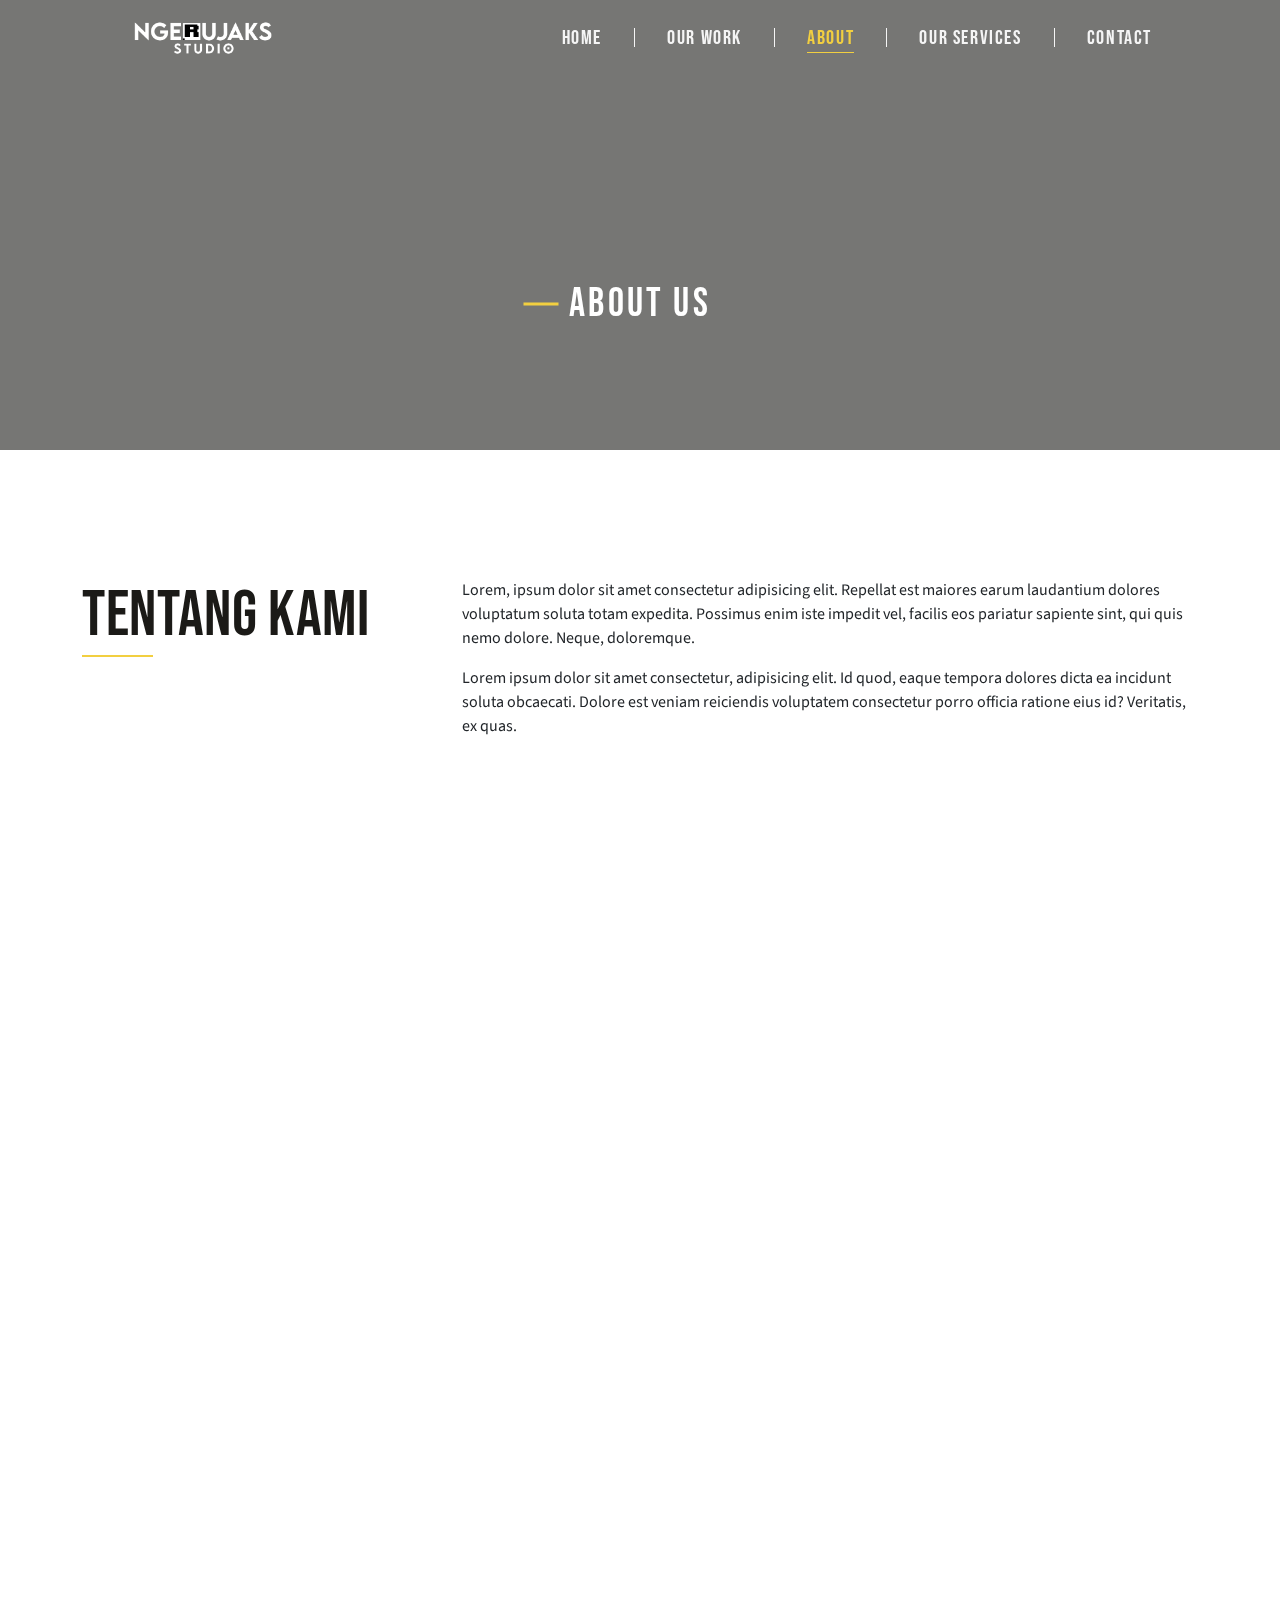
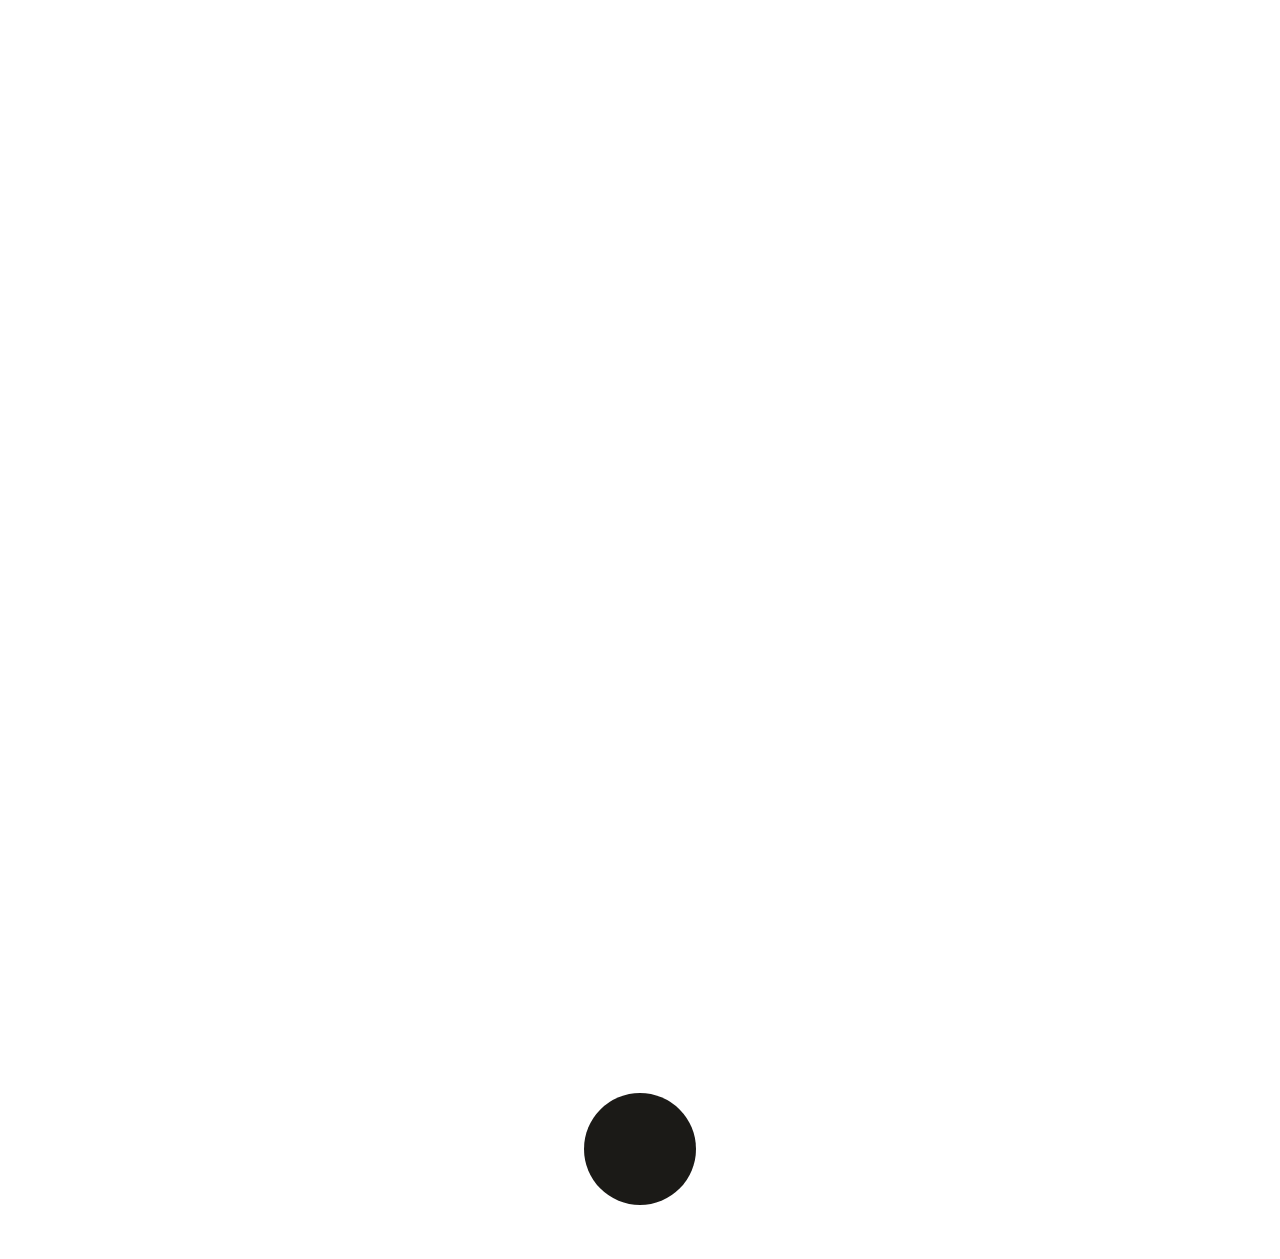
==== commit 7154a3ea: "28 agustus" ====
--- a/about.html
+++ b/about.html
@@ -32,7 +32,7 @@
     </div>
 
     <ul class="nav-links" id="nav-links">
-      <li class="nav-item active">
+      <li class="nav-item ">
         <a href="index.html">Home</a>
       </li>
       <li class="divider"></li>
@@ -40,7 +40,7 @@
         <a href="our-work.html">Our Work</a>
       </li>
       <li class="divider"></li>
-      <li class="nav-item ">
+      <li class="nav-item active">
         <a href="about.html">About</a>
       </li>
       <li class="divider"></li>
--- a/assets/css/main.css
+++ b/assets/css/main.css
@@ -924,6 +924,9 @@
     left: 50%;
     translate: translateX(-50%);
     z-index: 4;
+    -webkit-transition: all 0.5s ease-in-out;
+    transition: all 0.5s ease-in-out;
+    opacity: 1;
   }
   .mouse::before {
     content: '';
@@ -940,6 +943,25 @@
     -webkit-animation: scroll 3s infinite;
             animation: scroll 3s infinite;
   }
+  .mouse-hide {
+    opacity: 0;
+  }
+  @-webkit-keyframes fadeToNone {
+    from {
+      opacity: 1;
+    }
+    to {
+      opacity: 0;
+    }
+  }
+  @keyframes fadeToNone {
+    from {
+      opacity: 1;
+    }
+    to {
+      opacity: 0;
+    }
+  }
   @-webkit-keyframes scroll {
     from {
       opacity: 1;
@@ -996,6 +1018,13 @@
   100% {
     margin-top: 0;
   }
+}
+
+.peak {
+  -webkit-animation: peak 3s ease-in-out;
+          animation: peak 3s ease-in-out;
+  -webkit-animation-delay: 5s;
+          animation-delay: 5s;
 }
 
 main header.home {
@@ -1752,6 +1781,137 @@
   font-size: 1.25rem;
 }
 
+section.login {
+  height: 100vh;
+  width: 100vw;
+  overflow: hidden;
+  position: relative;
+}
+
+section.login .img-wrapper {
+  width: 100%;
+  height: 100%;
+}
+
+section.login .img-wrapper img {
+  width: 100%;
+  height: 100%;
+  -o-object-fit: cover;
+     object-fit: cover;
+  -o-object-position: center center;
+     object-position: center center;
+  -webkit-filter: brightness(0.8);
+          filter: brightness(0.8);
+}
+
+section.login .login-wrapper {
+  position: absolute;
+  top: 50%;
+  left: 50%;
+  width: 80%;
+  height: 50%;
+  -webkit-transform: translate(-50%, -50%);
+          transform: translate(-50%, -50%);
+  padding: 2rem;
+  border-radius: 1rem;
+  background-color: rgba(245, 245, 245, 0.8);
+  -webkit-backdrop-filter: blur(0.5rem);
+          backdrop-filter: blur(0.5rem);
+}
+
+section.login .login-wrapper .login-form {
+  width: 100%;
+  height: 100%;
+  position: relative;
+  padding: 0;
+}
+
+section.login .login-wrapper .login-form .login-title {
+  font-size: 2rem;
+  font-family: "Bebas Neue", cursive;
+  color: #1B1A17;
+  margin-bottom: 1rem;
+  letter-spacing: .08rem;
+}
+
+section.login .login-wrapper .login-form form {
+  display: -webkit-box;
+  display: -ms-flexbox;
+  display: flex;
+  -webkit-box-orient: vertical;
+  -webkit-box-direction: normal;
+      -ms-flex-direction: column;
+          flex-direction: column;
+  -webkit-box-pack: justify;
+      -ms-flex-pack: justify;
+          justify-content: space-between;
+}
+
+section.login .login-wrapper .login-form form .form-group {
+  margin-top: 1rem;
+}
+
+section.login .login-wrapper .login-form form .main-button {
+  margin-top: 2rem;
+  padding: .5rem 0;
+  font-size: 1.25rem;
+}
+
+section.coming-soon {
+  height: 100vh;
+  width: 100vw;
+  overflow: hidden;
+  position: relative;
+}
+
+section.coming-soon .img-wrapper {
+  width: 100%;
+  height: 100%;
+}
+
+section.coming-soon .img-wrapper img {
+  width: 100%;
+  height: 100%;
+  -o-object-fit: cover;
+     object-fit: cover;
+  -o-object-position: center center;
+     object-position: center center;
+  -webkit-filter: brightness(0.4);
+          filter: brightness(0.4);
+}
+
+section.coming-soon .coming-soon-wrapper {
+  position: absolute;
+  top: 0;
+  left: 0;
+  width: 100%;
+  height: 100%;
+  display: -webkit-box;
+  display: -ms-flexbox;
+  display: flex;
+  -webkit-box-orient: vertical;
+  -webkit-box-direction: normal;
+      -ms-flex-direction: column;
+          flex-direction: column;
+  -webkit-box-pack: center;
+      -ms-flex-pack: center;
+          justify-content: center;
+  -webkit-box-align: center;
+      -ms-flex-align: center;
+          align-items: center;
+  color: #F5F5F5;
+  padding: 1rem;
+}
+
+section.coming-soon .coming-soon-wrapper .coming-soon-title {
+  font-family: "Bebas Neue", cursive;
+  letter-spacing: .08rem;
+}
+
+section.coming-soon .coming-soon-wrapper .coming-soon-desc {
+  font-size: 1.125rem;
+}
+
 @media only screen and (min-width: 768px) {
   .img-divider {
     margin: 8rem 0;
@@ -1817,6 +1977,85 @@
     width: 100%;
     height: 10em;
   }
+  section.login .login-wrapper {
+    width: 60%;
+  }
+  section.login {
+    height: 100vh;
+    width: 100vw;
+    overflow: hidden;
+    position: relative;
+  }
+  section.login .img-wrapper {
+    width: 100%;
+    height: 100%;
+  }
+  section.login .img-wrapper img {
+    width: 100%;
+    height: 100%;
+    -o-object-fit: cover;
+       object-fit: cover;
+    -o-object-position: center center;
+       object-position: center center;
+    -webkit-filter: brightness(0.8);
+            filter: brightness(0.8);
+  }
+  section.login .login-wrapper {
+    position: absolute;
+    top: 50%;
+    left: 50%;
+    width: 80%;
+    height: 50%;
+    -webkit-transform: translate(-50%, -50%);
+            transform: translate(-50%, -50%);
+    padding: 2rem;
+    border-radius: 1rem;
+    background-color: rgba(245, 245, 245, 0.8);
+    -webkit-backdrop-filter: blur(0.5rem);
+            backdrop-filter: blur(0.5rem);
+  }
+  section.login .login-wrapper .login-form {
+    width: 100%;
+    height: 100%;
+    position: relative;
+    padding: 0;
+  }
+  section.login .login-wrapper .login-form .login-title {
+    font-size: 2rem;
+    font-family: "Bebas Neue", cursive;
+    color: #1B1A17;
+    margin-bottom: 1rem;
+    letter-spacing: .08rem;
+  }
+  section.login .login-wrapper .login-form form {
+    display: -webkit-box;
+    display: -ms-flexbox;
+    display: flex;
+    -webkit-box-orient: vertical;
+    -webkit-box-direction: normal;
+        -ms-flex-direction: column;
+            flex-direction: column;
+    -webkit-box-pack: justify;
+        -ms-flex-pack: justify;
+            justify-content: space-between;
+  }
+  section.login .login-wrapper .login-form form .form-group {
+    margin-top: 1rem;
+  }
+  section.login .login-wrapper .login-form form .main-button {
+    margin-top: 2rem;
+    padding: .5rem 0;
+    font-size: 1.25rem;
+  }
+  section.coming-soon .coming-soon-wrapper {
+    -webkit-box-align: start;
+        -ms-flex-align: start;
+            align-items: flex-start;
+    padding: 4rem;
+  }
+  section.coming-soon .coming-soon-wrapper .coming-soon-desc {
+    width: 50%;
+  }
 }
 
 @media only screen and (min-width: 992px) {
@@ -1837,12 +2076,6 @@
   }
   section.team .box-wrapper .single-box {
     height: 350px;
-  }
-  section.project-detail {
-    -webkit-animation: peak 3s ease-in-out;
-            animation: peak 3s ease-in-out;
-    -webkit-animation-delay: 5s;
-            animation-delay: 5s;
   }
   section.project-detail .subtitle {
     font-size: 1.25rem;
@@ -1896,6 +2129,31 @@
     width: 100%;
     height: 12rem;
   }
+  section.login .img-wrapper {
+    width: 60%;
+    height: 100%;
+  }
+  section.login .login-wrapper {
+    position: absolute;
+    top: 0;
+    left: 60%;
+    width: 40%;
+    height: 100%;
+    -webkit-transform: translate(0, 0);
+            transform: translate(0, 0);
+    border-radius: 0;
+    padding: 20% 2rem;
+  }
+  section.login .login-wrapper .login-form {
+    padding: 0;
+  }
+  section.login .login-wrapper .login-form .login-title {
+    font-size: 2rem;
+    font-family: "Bebas Neue", cursive;
+    color: #1B1A17;
+    margin-bottom: 1rem;
+    letter-spacing: .08rem;
+  }
 }
 
 @media only screen and (min-width: 1200px) {
@@ -1961,5 +2219,36 @@
     width: 100%;
     height: 14rem;
   }
+  section.login .img-wrapper {
+    width: 75%;
+    height: 100%;
+  }
+  section.login .login-wrapper {
+    position: absolute;
+    top: 0;
+    left: 75%;
+    width: 25%;
+    height: 100%;
+    -webkit-transform: translate(0, 0);
+            transform: translate(0, 0);
+    border-radius: 0;
+    padding: 16% 2rem;
+  }
+  section.login .login-wrapper .login-form {
+    padding: 0;
+  }
+  section.login .login-wrapper .login-form .login-title {
+    font-size: 2rem;
+    font-family: "Bebas Neue", cursive;
+    color: #1B1A17;
+    margin-bottom: 1rem;
+    letter-spacing: .08rem;
+  }
+  section.coming-soon .coming-soon-wrapper {
+    -webkit-box-align: start;
+        -ms-flex-align: start;
+            align-items: flex-start;
+    padding: 10rem;
+  }
 }
 /*# sourceMappingURL=main.css.map */